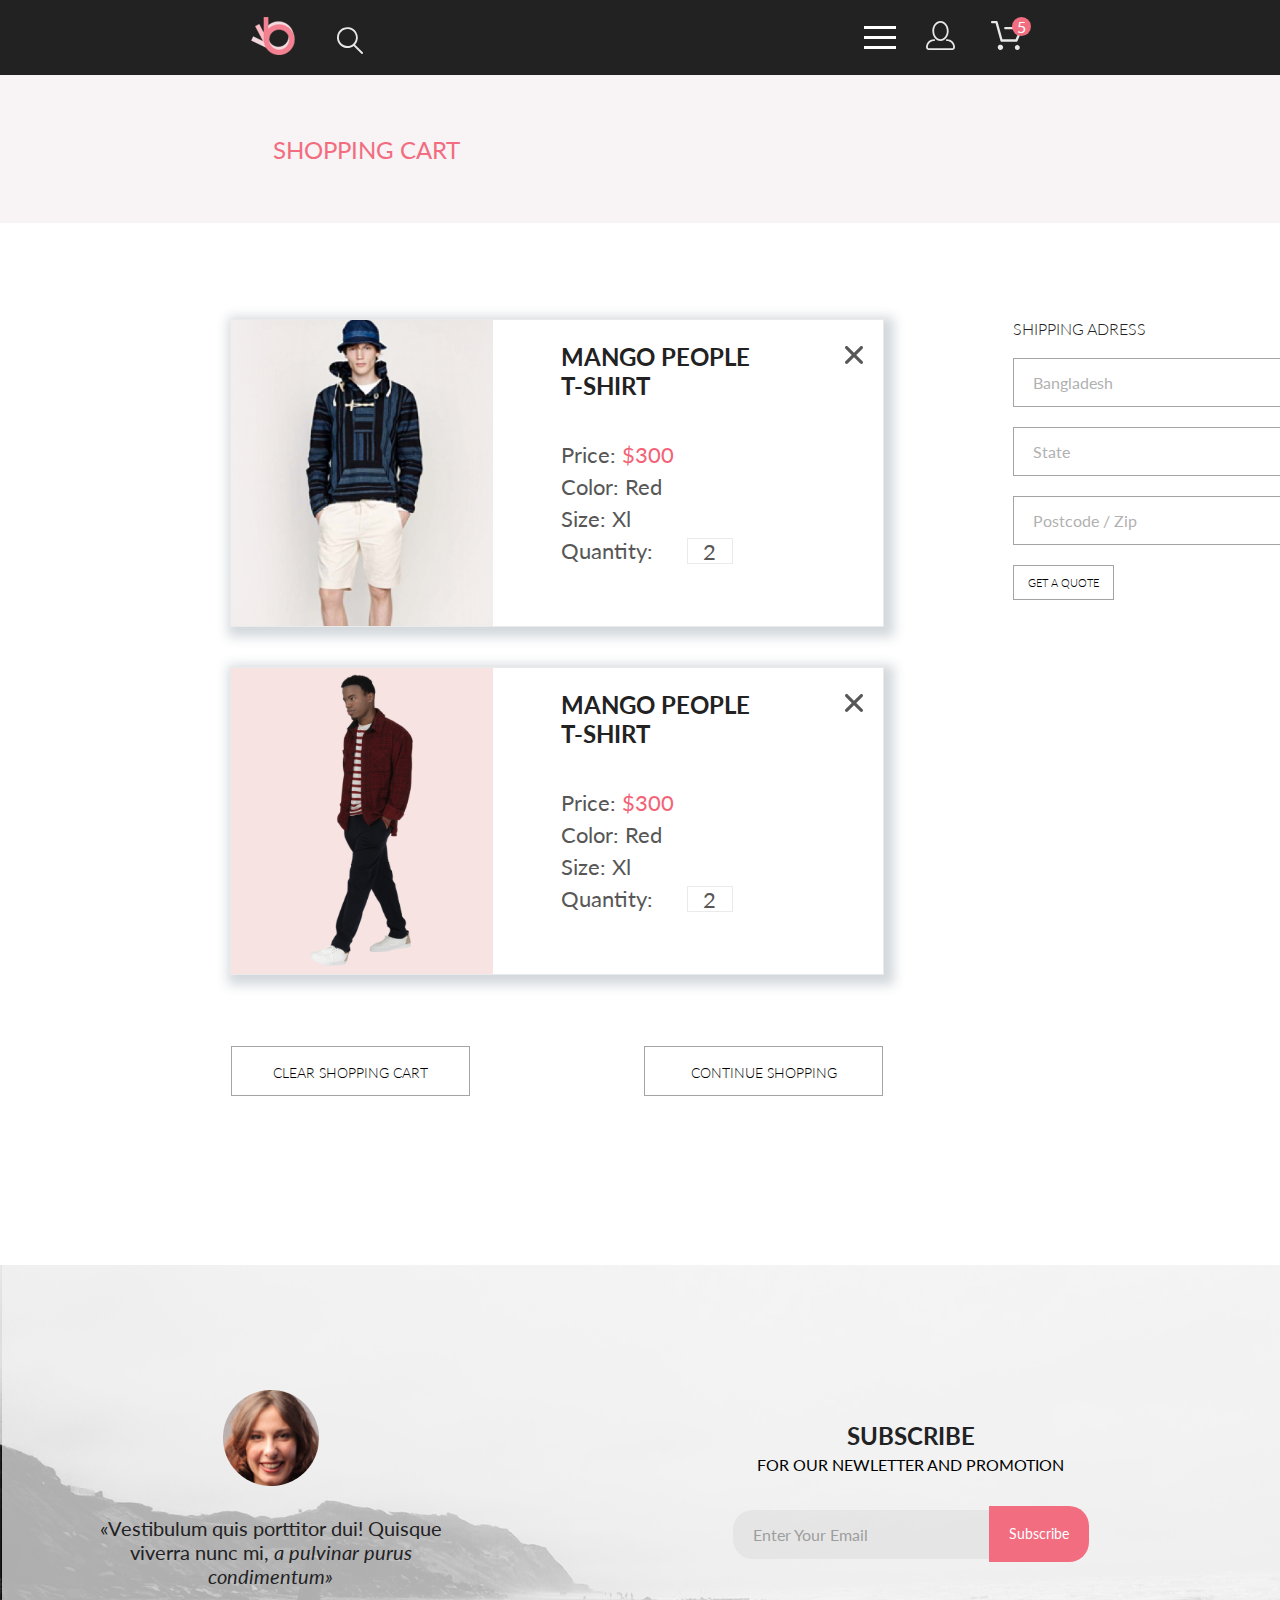
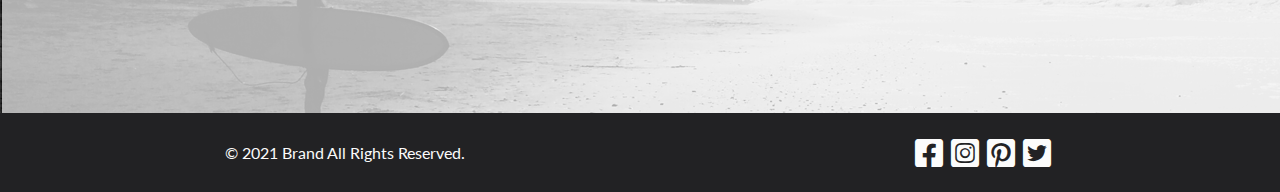
==== cart.html @ 8b0d7166 "дз 4" ====
<!DOCTYPE html>
<html lang="en">

<head>
    <meta charset="UTF-8">
    <meta http-equiv="X-UA-Compatible" content="IE=edge">
    <meta name="viewport" content="width=device-width, initial-scale=1.0">
    <title>Clothing Store</title>
    <link rel="stylesheet" href="css/normalize.css">
    <link rel="stylesheet" href="css/all.min.css">
    <link rel="stylesheet" href="css/style.css">
    <link rel="preconnect" href="https://fonts.googleapis.com">
    <link rel="preconnect" href="https://fonts.gstatic.com" crossorigin>
    <link href="https://fonts.googleapis.com/css2?family=Lato:wght@300;400;700;900&display=swap" rel="stylesheet">
</head>

<body>

    <div class="container">
        <header class="page_header">
            <div class="page_header_container page_header ">
                <div class="page_header_left_side">
                    <a href="index.html" class="logo"><img src="img/logo.svg" alt="logo"></a>
                    <form action="#" class="page_header_search_form">
                        <input class="page_header_search_btn" id="search-btn" type="search">
                        <label for="search_btn">

                            <svg width="27" height="28" viewBox="0 0 27 28" xmlns="http://www.w3.org/2000/svg">
                                <path
                                    d="M19.0596 17.6259C20.6713 15.8658 21.6282 13.6048 21.7698 11.2225C21.9113 8.84018 21.2288 6.48173 19.8369 4.54318C18.445 2.60463 16.4285 1.20404 14.126 0.576619C11.8234 -0.0508009 9.3751 0.13316 7.19217 1.09761C5.00923 2.06205 3.22463 3.74825 2.13804 5.87302C1.05145 7.9978 0.729054 10.4318 1.225 12.7661C1.72094 15.1005 3.00501 17.1932 4.86158 18.6927C6.71814 20.1922 9.03413 21.0072 11.4206 21.0009C13.673 21.004 15.8645 20.27 17.6606 18.9109L25.4086 26.7179C25.4941 26.807 25.5965 26.8781 25.7099 26.927C25.8232 26.9759 25.9452 27.0017 26.0686 27.0029C26.1923 27.0033 26.3148 26.9782 26.4283 26.9292C26.5419 26.8801 26.6441 26.8082 26.7286 26.7179C26.9025 26.537 26.9997 26.2958 26.9997 26.0449C26.9997 25.794 26.9025 25.5528 26.7286 25.3719L19.0596 17.6259ZM2.88662 10.5009C2.89946 8.81563 3.41094 7.17187 4.35659 5.77685C5.30224 4.38183 6.63972 3.29801 8.20044 2.662C9.76115 2.02599 11.4752 1.86627 13.1266 2.20298C14.7779 2.53969 16.2926 3.35775 17.4797 4.55404C18.6668 5.75033 19.4732 7.27129 19.7972 8.92519C20.1212 10.5791 19.9483 12.2919 19.3002 13.8476C18.6522 15.4034 17.5581 16.7325 16.1559 17.6674C14.7536 18.6023 13.1059 19.1011 11.4206 19.1009C9.14916 19.0901 6.97482 18.1784 5.37484 16.566C3.77486 14.9537 2.87998 12.7724 2.88662 10.5009Z" />
                            </svg>
                        </label>
                    </form>

                </div>
                <div class="page_header_right_side">
                    <nav class="menu">
                        <label class="menu-btn" for="menu-switch">
                            <span></span>
                        </label>
                        <input id="menu-switch" type="checkbox">
                        <ul class="menu-list">
                            <a href="#" class="menu-list-close-btn"></a>
                            <span class="menu-list-title">menu</span>
                            <li class="menu-list-item">
                                <a href="#">man</a>
                                <ul class="menu-sublist">
                                    <li class="menu-sublist-item">
                                        <a href="#">Accessories</a>
                                    </li>
                                    <li class="menu-sublist-item">
                                        <a href="#">Bags</a>
                                    </li>
                                    <li class="menu-sublist-item">
                                        <a href="#">Denim</a>
                                    </li>
                                    <li class="menu-sublist-item">
                                        <a href="#">T-Shirts</a>
                                    </li>
                                </ul>
                            </li>
                            <li class="menu-list-item">
                                <a href="#">woman</a>
                                <ul class="menu-sublist">
                                    <li class="menu-sublist-item">
                                        <a href="#">Accessories</a>
                                    </li>
                                    <li class="menu-sublist-item">
                                        <a href="#">Jackets &amp;&nbsp;Coats</a>
                                    </li>
                                    <li class="menu-sublist-item">
                                        <a href="#">Polos</a>
                                    </li>
                                    <li class="menu-sublist-item">
                                        <a href="#">T-Shirts</a>
                                    </li>
                                    <li class="menu-sublist-item">
                                        <a href="#">Shirts</a>
                                    </li>
                                </ul>
                            </li>
                            <li class="menu-list-item">
                                <a href="#">kids</a>
                                <ul class="menu-sublist">
                                    <li class="menu-sublist-item">
                                        <a href="#">Accessories</a>
                                    </li>
                                    <li class="menu-sublist-item">
                                        <a href="#">Jackets &amp;&nbsp;Coats</a>
                                    </li>
                                    <li class="menu-sublist-item">
                                        <a href="#">Polos</a>
                                    </li>
                                    <li class="menu-sublist-item">
                                        <a href="#">T-Shirts</a>
                                    </li>
                                    <li class="menu-sublist-item">
                                        <a href="#">Shirts</a>
                                    </li>
                                    <li class="menu-sublist-item">
                                        <a href="#">Bags</a>
                                    </li>
                                </ul>
                            </li>
                        </ul>
                    </nav>
                    <a href="#" class="profile"><svg width="29" height="29" viewBox="0 0 29 29" class="profile"
                            fill="none" xmlns="http://www.w3.org/2000/svg">
                            <path
                                d="M14.5 19.937C19 19.937 22.656 15.464 22.656 9.968C22.656 4.472 19 0 14.5 0C13.3631 0.0217413 12.2463 0.303398 11.2351 0.823397C10.2239 1.34339 9.34507 2.08794 8.66602 3C7.12663 4.99573 6.30819 7.45381 6.34399 9.974C6.34399 15.465 10 19.937 14.5 19.937ZM14.5 1.813C18 1.813 20.844 5.472 20.844 9.969C20.844 14.466 17.998 18.125 14.5 18.125C11.002 18.125 8.15603 14.465 8.15503 9.969C8.15403 5.473 11 1.813 14.5 1.813ZM20.844 18.125C20.6036 18.125 20.373 18.2205 20.203 18.3905C20.033 18.5605 19.9375 18.7911 19.9375 19.0315C19.9375 19.2719 20.033 19.5025 20.203 19.6725C20.373 19.8425 20.6036 19.938 20.844 19.938C22.526 19.9399 24.1386 20.6088 25.3279 21.7982C26.5172 22.9875 27.1861 24.6 27.188 26.282C27.1875 26.5221 27.0918 26.7523 26.922 26.9221C26.7522 27.0918 26.5221 27.1875 26.282 27.188H2.71997C2.47985 27.1875 2.24975 27.0918 2.07996 26.9221C1.91016 26.7523 1.81449 26.5221 1.81396 26.282C1.81608 24.6001 2.48517 22.9877 3.67444 21.7985C4.86371 20.6092 6.47608 19.9401 8.15796 19.938C8.39824 19.938 8.62868 19.8425 8.79858 19.6726C8.96849 19.5027 9.06396 19.2723 9.06396 19.032C9.06396 18.7917 8.96849 18.5613 8.79858 18.3914C8.62868 18.2215 8.39824 18.126 8.15796 18.126C5.99541 18.1279 3.92201 18.9875 2.39258 20.5164C0.863144 22.0453 0.00264777 24.1185 0 26.281C0.000794067 27.0019 0.287502 27.693 0.797241 28.2027C1.30698 28.7125 1.99811 28.9992 2.71899 29H26.282C27.0027 28.9989 27.6936 28.7121 28.2031 28.2024C28.7126 27.6927 28.9992 27.0017 29 26.281C28.9974 24.1187 28.1372 22.0457 26.6083 20.5168C25.0793 18.9878 23.0063 18.1276 20.844 18.125Z"
                                fill="#E8E8E8" />
                        </svg></a>
                    <form action="cart.html">
                        <button class="cart" onclick="window.location.href = 'cart.html';"><svg
                                xmlns="http://www.w3.org/2000/svg" width="32" height="29" viewBox="0 0 32 29"
                                fill="none">
                                <path
                                    d="M26.2009 29C25.5532 28.9738 24.9415 28.6948 24.4972 28.2227C24.0529 27.7506 23.8114 27.1232 23.8245 26.475C23.8376 25.8269 24.1043 25.2097 24.5673 24.7559C25.0303 24.3022 25.6527 24.048 26.301 24.048C26.9493 24.048 27.5717 24.3022 28.0347 24.7559C28.4977 25.2097 28.7644 25.8269 28.7775 26.475C28.7906 27.1232 28.549 27.7506 28.1047 28.2227C27.6604 28.6948 27.0488 28.9738 26.401 29H26.2009ZM6.75293 26.32C6.75293 25.79 6.91011 25.2718 7.20459 24.8311C7.49907 24.3904 7.91764 24.0469 8.40735 23.844C8.89705 23.6412 9.43594 23.5881 9.95581 23.6915C10.4757 23.7949 10.9532 24.0502 11.328 24.425C11.7028 24.7998 11.9581 25.2773 12.0615 25.7972C12.1649 26.317 12.1118 26.8559 11.9089 27.3456C11.7061 27.8353 11.3626 28.2539 10.9219 28.5483C10.4812 28.8428 9.96304 29 9.43298 29C9.08087 29.0003 8.73212 28.9311 8.40674 28.7966C8.08136 28.662 7.78569 28.4646 7.53662 28.2158C7.28755 27.9669 7.09001 27.6713 6.9552 27.3461C6.82039 27.0208 6.75098 26.6721 6.75098 26.32H6.75293ZM10.553 20.686C10.2935 20.6868 10.0409 20.6024 9.83411 20.4457C9.62727 20.2891 9.47758 20.0689 9.40796 19.819L4.57495 2.36401H1.18201C0.868521 2.36401 0.567859 2.23947 0.346191 2.01781C0.124523 1.79614 0 1.49549 0 1.18201C0 0.868519 0.124523 0.567873 0.346191 0.346205C0.567859 0.124537 0.868521 5.81268e-06 1.18201 5.81268e-06H5.46301C5.7225 -0.00080736 5.97504 0.0837201 6.18176 0.240568C6.38848 0.397416 6.53784 0.617884 6.60693 0.868006L11.4399 18.323H24.6179L29.001 8.27501H14.401C14.2428 8.27961 14.0854 8.25242 13.9379 8.19507C13.7904 8.13771 13.6559 8.05134 13.5424 7.94108C13.4288 7.83082 13.3386 7.69891 13.277 7.55315C13.2154 7.40739 13.1836 7.25075 13.1836 7.0925C13.1836 6.93426 13.2154 6.77762 13.277 6.63186C13.3386 6.4861 13.4288 6.35419 13.5424 6.24393C13.6559 6.13367 13.7904 6.0473 13.9379 5.98994C14.0854 5.93259 14.2428 5.90541 14.401 5.91001H30.814C31.0097 5.90996 31.2022 5.95866 31.3744 6.05172C31.5465 6.14478 31.6928 6.27926 31.7999 6.44301C31.9078 6.60729 31.9734 6.79569 31.9908 6.99145C32.0083 7.18721 31.9771 7.38424 31.9 7.565L26.495 19.977C26.4026 20.1876 26.251 20.3668 26.0585 20.4927C25.866 20.6186 25.641 20.6858 25.411 20.686H10.553Z"
                                    fill="#E8E8E8" />
                            </svg>
                            <span class="cart_btn">5</span></button>
                    </form>

                </div>
            </div>
        </header>
        <main>
            <section class="new_arrivals new_arrivals_marg container shoping_cart">
                <header class="new_arrivals_header">SHOPPING CART</header>
                <div></div>
            </section>
            <section class="cart_box">
                <div class="left_cart">
                    <div class="cart_item">
                        <img class="cart_img" src="./img/product_photo3.png" alt="photo" width="262px">
                        <div class="cart_item_text_box">
                            <h3 class="text_mango_">MANGO PEOPLE</h3>
                            <h3 class="text_mango">T-SHIRT</h3>
                            <p class="text_price">Price: <span class="text_price_red">$300</span></p>
                            <p class="text_price">Color: Red</p>
                            <p class="text_price">Size: Xl</p>
                            <div class="quantity">
                                <p class="text_price">Quantity:</p>
                                <p class="text_price_border">2</p>
                                <div class="cross">

                                    <svg width="18" height="18" viewBox="0 0 18 18" fill="none"
                                        xmlns="http://www.w3.org/2000/svg">
                                        <path
                                            d="M11.2453 9L17.5302 2.71516C17.8285 2.41741 17.9962 2.01336 17.9966 1.59191C17.997 1.17045 17.8299 0.76611 17.5322 0.467833C17.2344 0.169555 16.8304 0.00177586 16.4089 0.00140366C15.9875 0.00103146 15.5831 0.168097 15.2848 0.465848L9 6.75069L2.71516 0.465848C2.41688 0.167571 2.01233 0 1.5905 0C1.16868 0 0.764125 0.167571 0.465848 0.465848C0.167571 0.764125 0 1.16868 0 1.5905C0 2.01233 0.167571 2.41688 0.465848 2.71516L6.75069 9L0.465848 15.2848C0.167571 15.5831 0 15.9877 0 16.4095C0 16.8313 0.167571 17.2359 0.465848 17.5342C0.764125 17.8324 1.16868 18 1.5905 18C2.01233 18 2.41688 17.8324 2.71516 17.5342L9 11.2493L15.2848 17.5342C15.5831 17.8324 15.9877 18 16.4095 18C16.8313 18 17.2359 17.8324 17.5342 17.5342C17.8324 17.2359 18 16.8313 18 16.4095C18 15.9877 17.8324 15.5831 17.5342 15.2848L11.2453 9Z"
                                            fill="#575757" />
                                    </svg>
                                </div>
                            </div>
                        </div>
                    </div>

                    <div class="cart_item">
                        <img class="cart_img" src="./img/product_photo7.png" alt="photo" width="262px">
                        <div class="cart_item_text_box">
                            <h3 class="text_mango_">MANGO PEOPLE</h3>
                            <h3 class="text_mango">T-SHIRT</h3>
                            <p class="text_price">Price: <span class="text_price_red">$300</span></p>
                            <p class="text_price">Color: Red</p>
                            <p class="text_price">Size: Xl</p>
                            <div class="quantity">
                                <p class="text_price">Quantity:</p>
                                <p class="text_price_border">2</p>
                                <div class="cross">

                                    <svg width="18" height="18" viewBox="0 0 18 18" fill="none"
                                        xmlns="http://www.w3.org/2000/svg">
                                        <path
                                            d="M11.2453 9L17.5302 2.71516C17.8285 2.41741 17.9962 2.01336 17.9966 1.59191C17.997 1.17045 17.8299 0.76611 17.5322 0.467833C17.2344 0.169555 16.8304 0.00177586 16.4089 0.00140366C15.9875 0.00103146 15.5831 0.168097 15.2848 0.465848L9 6.75069L2.71516 0.465848C2.41688 0.167571 2.01233 0 1.5905 0C1.16868 0 0.764125 0.167571 0.465848 0.465848C0.167571 0.764125 0 1.16868 0 1.5905C0 2.01233 0.167571 2.41688 0.465848 2.71516L6.75069 9L0.465848 15.2848C0.167571 15.5831 0 15.9877 0 16.4095C0 16.8313 0.167571 17.2359 0.465848 17.5342C0.764125 17.8324 1.16868 18 1.5905 18C2.01233 18 2.41688 17.8324 2.71516 17.5342L9 11.2493L15.2848 17.5342C15.5831 17.8324 15.9877 18 16.4095 18C16.8313 18 17.2359 17.8324 17.5342 17.5342C17.8324 17.2359 18 16.8313 18 16.4095C18 15.9877 17.8324 15.5831 17.5342 15.2848L11.2453 9Z"
                                            fill="#575757" />
                                    </svg>
                                </div>
                            </div>
                        </div>
                        <button class="btn_cart_margin">

                            <div> CLEAR SHOPPING CART</div>

                        </button>
                        <button class="btn_cart_margin">

                            <div>CONTINUE SHOPPING</div>

                        </button>
                    </div>
                </div>
                <div class="right_cart">
                    <header class="shoppin_adress">SHIPPING ADRESS</header>
                    <input class="input_text_cart" type="text" placeholder="Bangladesh">
                    <input class="input_text_cart" type="text" placeholder="State">
                    <input class="input_text_cart" type="text" placeholder="Postcode / Zip">
                    <button class="quote_btn">get a quote</button>
                </div>

            </section>
        </main>


        <footer class="footer">
            <div class="footer_top">
                <div class="footer_left">
                    <img src="img/girl.png" alt="girl">
                    <p class="footer_text">&laquo;Vestibulum quis porttitor dui! Quisque viverra nunc&nbsp;mi,
                        <i>a&nbsp;pulvinar purus
                            condimentum&raquo;</i> </p>
                </div>
                <div class="subscribe">
                    <h3 class="subscribe_text">subscribe</h3>
                    <p class="subscribe_p"> FOR OUR NEWLETTER AND PROMOTION</p>
                    <form action="#" class="subscribe_box">
                        <input type="email" class="email" placeholder="Enter Your Email" pattern="\S+@[a-z]+.[a-z]+">
                        <input type="submit" class="subscribe_btn" value="Subscribe">
                    </form>
                </div>
            </div>
            <div class="footer_bottom">
                <p class="copy-rigths">&copy;&nbsp;2021 Brand All Rights Reserved.</p>
                <div class="social_icons">
                    <a href="#"><i class="fab fa-facebook-square"></i></a>
                    <a href="#"><i class="fab fa-instagram-square"></i></a>
                    <a href="#"><i class="fab fa-pinterest-square"></i></a>
                    <a href="#"><i class="fab fa-twitter-square"></i></a>
                </div>
            </div>

        </footer>
    </div>
</body>

</html>
---- css/style.css ----
* {
    margin: 0 auto;
    font-family: Lato;
}

.container {
    /* max-width: 1600px; */
}

.cont {
    max-width: 1600px;
}

.container1140 {
    width: 1148px;
}

/* header */

.page_header {
    position: relative;
    fill: #E8E8E8;
    width: 100%;
    background: #222222;
    height: 75px;
    display: flex;
    align-items: center;
}

.page_header_container {

    max-width: 1600px;
    margin: 0 auto;
    display: flex;
    justify-content: center;
    align-content: center;
}

.logo {
    margin: 0 41px 0 0;
}

.page_header_left_side {
    display: flex;
    align-items: flex-end;
}

.page_header_right_side {
    display: flex;
    align-items: center;
}

/* === page-header-search-form === */
.page_header_search_form {
    width: 26px;
    min-height: 26px;
    position: relative;
}

.page_header_search_form:hover svg {
    fill: orange;
}

.page_header_search_btn {
    width: 0;
    min-height: 0;
    padding: 5px;
    box-sizing: border-box;
    background-color: transparent;
    border: none;
    position: absolute;
    top: -1px;
    left: 30px;
    color: #fff;
    font-size: 16px;
    font-family: Arial;
    text-transform: capitalize;
}

.page_header_search_btn:focus {
    width: 150px;
    min-height: 20px;
    transition: width 1s ease;
    border: 2px solid #fff;
}

.page_header_search_btn:focus~label>svg {
    fill: green;
}

.page_header_search_btn:active~label>svg {
    fill: red;
}

/* === end page-header-search-form === */

/* menu */
.menu-btn {
    display: flex;
    justify-content: center;
    align-items: center;
    width: 32px;
    height: 32px;
    /* border: 1px solid #fff; */
}

.menu-btn:hover span,
.menu-btn:hover span::before,
.menu-btn:hover span::after {
    background-color: orange;
}

.menu-btn:active span,
.menu-btn:active span::before,
.menu-btn:active span::after {
    background-color: red;
}

.menu-btn span {
    display: block;
    width: 100%;
    height: 3px;
    background-color: #fff;
    position: relative;
}

.menu-btn span::before,
.menu-btn span::after {
    content: "";
    display: block;
    width: 100%;
    height: 3px;
    background-color: #fff;
    position: absolute;
    top: -10px;
    left: 0;
}

.menu-btn span::after {
    top: 10px;
}

#menu-switch {
    display: none;
}

#menu-switch:checked~.menu-list {
    display: block;
}

#menu-switch:checked~.page-header-banner {
    border: 8px solid red;
}

/* ======================= */

.menu-list {
    display: none;
    width: 232px;
    min-height: 764px;
    /* значение в свойстве min-height удобно задать через переменную равную высоте второго блока */
    padding: 16px 33px;
    box-sizing: border-box;
    background-color: #fff;
    list-style: none;

    position: absolute;
    top: 75px;
    /* значение в свойстве top удобно задать через переменную равную высоте первого блока */
    right: 0;
    z-index: 20;
}

.menu-list-close-btn {
    display: block;
    width: 12px;
    height: 12px;
    margin: 0;
    padding: 0;
    /* border: 1px solid black; */
    position: relative;
    top: 0;
    left: 170px;
}

.menu-list-close-btn::before,
.menu-list-close-btn::after {
    content: "";
    display: block;
    width: 18px;
    height: 2px;
    background: #6F6E6E;
    border-radius: 10px;
    position: absolute;
    top: 5px;
    left: -3px;
    transform: rotate(45deg);
}

.menu-list-close-btn::after {
    transform: rotate(-45deg)
}

.menu-list-close-btn:hover::before,
.menu-list-close-btn:hover::after {
    background: #B7B6B6;
}

.menu-list-close-btn:active::before,
.menu-list-close-btn:active::after {
    background: #535353;
}

.menu-list-title {
    display: block;
    margin: 9px 0 24px 0;
    font-weight: bold;
    color: #000000;
    text-transform: uppercase;
}

.menu-title>a,
.menu-list-item>a,
.menu-sublist-item>a {
    font-style: normal;
    font-size: 14px;
    line-height: 17px;
    font-weight: normal;
}

.menu-list-item>a {
    display: block;
    margin: 0 0 11px 0;
    color: #F16D7F;
    text-transform: uppercase;
    text-decoration: none;
}

.menu-list-item:hover>a {
    color: #9889D7;
}

.menu-list-item:active>a {
    color: #9D2334;
}

.menu-sublist {
    padding: 0 0 0 21.5px;
    box-sizing: border-box;
    list-style: none;
}

.menu-sublist-item>a {
    display: block;
    width: 100%;
    height: 100%;
    margin: 0 0 11px 0;
    color: #6F6E6E;
}

.menu-sublist-item a {
    text-decoration: none;
}

.menu-sublist-item:hover a {
    text-decoration: underline;
}

.menu-sublist-item:active a {
    text-decoration: none;
}

/* end menu */
.menu {}

.menu_btn {
    display: flex;
    padding: 0;
    margin: 0;
    width: 32px;
    height: 23px;
    border: none;
    background-color: transparent;
}

.menu_btn:hover .menu_btn_item,
.menu_btn:hover .menu_btn_item::before,
.menu_btn:hover .menu_btn_item::after {
    background-color: orange;
}

.menu_btn:active .menu_btn_item,
.menu_btn:active .menu_btn_item::before,
.menu_btn:active .menu_btn_item::after {
    background-color: red;
}

.menu_btn_item {
    margin: auto;
    display: block;
    width: 100%;
    height: 3px;
    background-color: #fff;
    position: relative;
    margin-left: 0px;
}

.menu_btn_item::before,
.menu_btn_item::after {
    content: "";
    display: block;
    width: 100%;
    height: 3px;
    background-color: #fff;
    position: absolute;
}

.menu_btn_item::before {
    top: -10px;
}

.menu_btn_item::after {
    top: 10px;
}

.profile {
    margin: 0 15px 0 15px;
    fill: #E8E8E8;

}


.midle_card_margin {
    margin: 0 30px 0 30px;
}

.accesories {
    height: 180px;
    background-image: url(../img/accesories.png);
    background-repeat: no-repeat;
    margin-bottom: 96px;
    display: flex;
    justify-content: center;
    align-items: center;
}

.accesories_text_top {
    z-index: 1;
    font-family: Lato;
    position: absolute;
    font-size: 16px;
    line-height: 19px;
    text-align: center;
    color: #FFFFFF;
}

.accesories_text_bottom {
    position: absolute;
    font-family: Lato;
    margin: 50px 0px 0px 0px;
    font-size: 23px;
    line-height: 20px;
    text-align: center;
    color: #F16D7F;
}

.accesories_bg {
    position: absolute;
}

.text_link {
    display: flex;
    justify-content: center;
    align-items: center;
}

.text_link_card {
    display: flex;
    align-items: center;
}

.text_feature_link {
    text-decoration: none;
    display: flex;
    flex-direction: column;
    margin-bottom: 48px;
}

.cart {
    position: relative;
    border: none;
    background-color: transparent;
    color: #fff;

}

.cart_btn {
    display: block;
    width: 19px;
    height: 19px;
    background-color: #F16D7F;
    border-radius: 50%;
    color: #fff;
    display: flex;
    justify-content: center;
    align-items: center;
    position: absolute;
    top: -3px;
    right: -2px;
}

/* end of header part */

/* brand */

.brand {

    height: 764px;
    background: #F1E4E6;
    display: flex;
    margin-bottom: 65px;
}

.brand_box {
    display: flex;
    margin-top: 290px;
    margin-right: 331px;
    position: relative;
}

.brand_box_wrp {
    min-width: 405px;
}

.brand_box_wrp:hover .top_text,
.brand_box_wrp:hover .bottom_text {
    color: #F16D7F;
}

.brand_box_wrp::before {
    content: "";
    display: block;
    width: 12px;
    height: 92px;
    background-color: #F16D7F;
    position: absolute;
    top: 0;
    left: -28px;
}

.top_text {
    font-family: Lato;
    font-style: normal;
    text-transform: uppercase;
    font-weight: 900;
    font-size: 48px;
    line-height: 58px;
    color: #222222;
}

.bottom_text {
    font-family: Lato;
    font-style: normal;
    text-transform: uppercase;
    font-weight: 700;
    font-size: 32px;
    line-height: 39px;
    color: #222222;
}

.bottom_text_fashion {
    text-transform: uppercase;
    font-family: Lato;
    font-style: normal;
    font-weight: 700;
    font-size: 32px;
    line-height: 39px;
    color: #F16D7F;
}

/* end of brand part */

/* ======= categories ======= */

.categories {
    display: flex;
    justify-content: center;
    align-items: flex-start;
    flex-wrap: wrap;
    width: 100%;
    max-width: 1140px;
    margin: 65px auto 0 auto;
}

.categories_item {
    display: flex;
    justify-content: center;
    align-items: center;
    align-content: center;
    flex-wrap: wrap;
    width: 360px;
    min-height: 260px;
    margin: 0 30px 30px 0;
    background-size: cover;
    background-position: center;
}

.categories_item_height {
    min-height: 180px;
}

.categories_item:nth-child(1) {
    background-image: linear-gradient(rgba(33, 22, 22, 0.7), rgba(33, 22, 22, 0.7)),
        url(../img/card1.png);
}

.categories_item:nth-child(2) {
    background-image: linear-gradient(rgba(33, 22, 22, 0.7), rgba(33, 22, 22, 0.7)),
        url(../img/card2.png);
}

.categories_item:nth-child(3) {
    background-image: linear-gradient(rgba(33, 22, 22, 0.7), rgba(33, 22, 22, 0.7)),
        url(../img/card3.png);
}

.categories_item:last-child {
    width: 100%;
    background-image: linear-gradient(rgba(33, 22, 22, 0.7), rgba(33, 22, 22, 0.7)),
        url(../img/accesories.png);
}

.categories_item:nth-child(4n-1),
.categories_item:last-child {
    margin: 0 0 30px;
}

.categories_item_title,
.categories_item_subtitle {
    display: block;
    width: 100%;
    text-transform: uppercase;
}

.categories_item_title {
    font-style: normal;
    font-weight: 400;
    font-size: 16px;
    line-height: 19px, 2px;
    text-align: center;
    color: #FFFFFF;
}

.categories_item_subtitle {
    display: block;
    width: 100%;
    font-style: normal;
    font-weight: 700;
    font-size: 24px;
    line-height: 28px, 8px;
    text-align: center;
    color: #F16D7F;
}

/* ======= end categories ======= */

/* midle_content */

.midle_card_box {
    display: flex;
    margin-bottom: 30px;
    flex-wrap: wrap;
}

.card {
    display: flex;
    justify-content: center;
    align-items: center;

}

.midle_card {
    position: absolute;
    /* background-image: linear-gradient(rgba(33, 22, 22, 0.7); */
}

.midle_card_text_top {
    z-index: 1;
    font-family: Lato;
    position: absolute;
    font-size: 16px;
    line-height: 19px;
    text-align: center;
    color: #FFFFFF;
}

.midle_card_text_bottom {
    position: absolute;
    z-index: 1;
    font-family: Lato;
    margin: 50px 0px 0px 0px;
    font-size: 23px;
    line-height: 20px;
    text-align: center;
    color: #F16D7F;
}

.background_img {
    position: relative;
}

/* end of midle_content part */

/* featured_items */

.featured_items {
    margin-bottom: 48px;
}

.text_feature_h3 {
    font-size: 30px;
    line-height: 36px;
    color: #222222;
    font-weight: 400;
}

.text_feature_p {
    font-size: 14px;
    line-height: 17px;
    color: #9F9F9F;
}

/* end of fetured_items part */

/* products */
.products {
    max-width: 1140px;
    display: flex;
    flex-wrap: wrap;
    justify-content: center;
}

.products_item {
    display: flex;
    flex-direction: column;
    padding-bottom: 20px;
    box-sizing: border-box;
    background-color: #F8F8F8;
    margin-bottom: 30px;
    text-decoration: none;
    position: relative;
}


.products_item_img {
    width: 360px;
    height: 420px;
    margin-bottom: 25px;
}

.products_item_text_box {
    width: 360px;
    padding-left: 16px;
    box-sizing: border-box;
}

.text_box_header {
    font-size: 13px;
    line-height: 16px;
    color: #000000;
    text-transform: uppercase;
}

.text_box_main {
    font-weight: 300;
    font-size: 14px;
    line-height: 17px;
    color: #5D5D5D;
    margin: 12px 0 18px 0;
}

.text_box_price {
    font-size: 16px;
    line-height: 19px;
    color: #F16D7F;
}

.btn_products_wrp {
    display: flex;
    justify-content: center;
}

.btn_products {
    width: 212px;
    height: 48px;
    display: flex;
    justify-content: center;
    margin-bottom: 95px;
    font-size: 16px;
    line-height: 19px;
    color: #F26376;
    background-color: white;
    border: 1px solid #F26376;
    padding: 14.5px;
    box-sizing: border-box;
}

.btn_products:hover {
    background-color: #F26376;
    color: white;
}

.btn_products:active {
    background-color: white;
    color: #F26376;
}

.products_item_btn {
    display: none;
    min-height: 44px;
    min-width: 139px;
    border: 1px solid #FFFFFF;
    background: transparent;
    text-align: center;
    font-size: 14px;
    line-height: 17px;
    color: #FFFFFF;
    position: absolute;
    top: 180px;
    left: 110px;
}

.products_item:hover .products_item_btn {
    display: flex;
    justify-content: center;
    align-items: center;
}

.products_item:hover .products_item_btn {
    background-color: #ccc;
    color: rgb(19, 19, 19);
    border: 1px solid #000;
}

.products_item:hover .products_item_btn:hover svg {
    fill: #000;
}

.products_item:hover .products_item_btn:active {
    background-color: transparent;
    color: #fff;
    border: 1px solid #fff;
}

.products_item:hover .products_item_btn:active svg {
    fill: #fff;
}

.products_item:hover .products_item_img {
    filter: brightness(50%);
}

.pagination {
    width: 284px;
    height: 44px;
    margin-top: 47px;
    margin-bottom: 96px;
    display: flex;
    justify-content: center;
    align-items: center;
}

.border_pagination {
    display: flex;
    align-items: center;
    justify-content: center;
    width: 283px;
    height: 44px;
    border: 1px solid #EBEBEB;
    box-shadow: 0px 4px 4px rgba(0, 0, 0, 0.25);

}

.ul_pagination {

    margin: 0 4px 0 12px;
    padding: 0;
    display: inline;
    list-style-type: none;

}

.ul_pagination_num {
    color: #C4C4C4;
}

.ul_pagination_num_1 {
    font-weight: 300;
    font-size: 16px;
    color: #EF5B70;

}

.ul_pagination_num:hover {
    color: #EF5B70;

}

/* .ul_pagination_svg {
    margin: 0 0 0 0;
} */

/* end of products part */

/* features */

.features {
    /* max-width: 1600px; */
    height: 341px;
    background-color: #222224;
    display: flex;
    align-items: center;
    justify-content: space-between;
    padding: 0 230px 0 230px;
    box-sizing: border-box;
}

.feature_item {
    width: 360px;
    display: flex;
    flex-direction: column;
}

.feature_item_top {
    font-size: 19.96px;
    line-height: 24px;
    color: #FBFBFB;
    margin-top: 28px;
    margin-bottom: 16px;
}

.feature_item_bottom {
    font-size: 13.972px;
    line-height: 17px;
    text-align: center;
    color: grey;
}

/* end of features part*/

/* footer */
.footer_top {
    /* max-width: 1600px; */
    height: 448px;
    background-image: url(../img/photo_subscribe.png);
    background-size: cover;
    display: flex;
    align-items: center;
    justify-content: space-between;
}

.footer_text {
    font-size: 20px;
    line-height: 24px;
    text-align: center;
    color: #222224;
    margin-top: 30px;
}

.footer_left {
    width: 359px;
    display: flex;
    flex-direction: column;
}

.subscribe {
    width: 557px;
    display: flex;
    flex-direction: column;
}

.subscribe_text {
    font-size: 24px;
    line-height: 167.2%;
    text-align: center;
    color: #222224;
    text-transform: uppercase;
}

.subscribe_p {
    margin-bottom: 32px;
}

.subscribe_box {
    display: flex;
    justify-content: center;
    align-items: center;
    width: 356px;
}

.email {
    width: 322px;
    height: 49px;
    opacity: 0.67;
    border-radius: 20px 0 0 20px;
    background-color: #E1E1E1;
    padding: 20px;
    box-sizing: border-box;
    border: none;
}

.subscribe_btn {

    color: #FFFFFF;
    padding: 20px;
    box-sizing: border-box;
    border: none;
    border-radius: 0 20px 20px 0;
    background-color: #F16D7F;
    font-style: normal;
    font-weight: 400;
    font-size: 14px;
}

.subscribe_btn:hover {
    background-color: #ffffff;
    color: #F16D7F;
}

.subscribe_btn:active {
    background-color: #F16D7F;
    color: #ffffff;
}

.footer_bottom {
    /* max-width: 1600px; */
    height: 79px;
    background-color: #222224;
    display: flex;
    justify-content: space-between;
    align-items: center;
}

.copy-rigths {
    font-size: 16px;
    line-height: 19px;
    color: #FBFBFB;
}

.fab {
    width: 32px;
    font-size: 32px;
    color: rgb(252, 252, 252);
}

.fab:hover {
    color: #F16D7F;
}

.fab:active {
    color: rgb(252, 252, 252);
}


/* end of footer part*/

/* catalog page */
.new_arrivals_marg {
    margin-bottom: 0px;
}

.new_arrivals {
    height: 148px;
    background-color: #F8F3F4;
    display: flex;
    justify-content: space-between;
    align-items: center;
}

.new_arrivals_header {
    font-size: 24px;
    line-height: 29px;
    color: #F16D7F;
}

.breadcrumbs_li {
    display: inline;
    font-weight: 300;
    font-size: 14px;
    line-height: 17px;
    text-decoration: none;
    color: #636363;
}

.slesh::before {
    content: "/";
    margin: 5px;
}

.slesh::after {
    content: "/";
    margin: 5px;
}

.breadcrumbs_li:hover {
    color: #F16D7F;
    font-weight: bold;
}

.breadcrumbs_li_checked {
    color: #F16D7F;
    font-weight: bold;
}

/* filters*/
.filter_bar {
    display: flex;
    margin-bottom: 45px;
    margin-top: 51px;
}

/* end filters*/
.filter {
    position: absolute;
    z-index: 1;
    text-transform: uppercase;
    list-style-type: none;
    width: 360px;
    /* height: 30px; */
    padding: 13px 16px 16px 16px;
    box-sizing: border-box;
    background: #FFFFFF;

}

#switch_filter {
    display: none;
}

#switch_filter:checked~.filter_list {
    display: block;
}

.filter_list_item:before {
    content: "";
    display: block;
    width: 5px;
    height: 37px;
    background-color: #EF5B70;
    position: absolute;
    left: 27px;
    top: -7px;

}

.filter_btn:hover {
    color: #F16D7F;
}

.filter_btn:hover .filter_svg {
    fill: #F16D7F;
}

.filter_list_item {
    list-style-type: none;
    border-bottom: 1px solid #EBEBEB;
    padding-bottom: 11px;

}

a {
    text-decoration: none;
}

.filter_list {
    display: none;
    list-style: none;

    list-style-type: none;
    position: relative;
}

.filter_sublist_item_a {
    font-size: 14px;
    line-height: 17px;
    color: #EF5B70;
}

.filter_sublist_item {
    list-style-type: none;
    text-transform: capitalize;
    font-size: 14px;
    line-height: 17px;
    color: #6F6E6E;
    margin-bottom: 11px;
}

.filter_btn {
    display: block;
    width: 100%;
    margin: 0 0 16px 0;
    padding: 0;
    background-color: transparent;
    border: none;
    color: #000000;
    text-align: left;

}

/* other rilters*/
.other_filters {
    display: flex;
    padding: 20px 0px 0px 0px;
    box-sizing: border-box;
}

.list_size_margin {
    margin-left: 65px;

}

.list_size_margin_price {
    margin-left: px;
}

/* input:focus,
button:focus {
    outline: none;
}

input:focus_visible,
button:focus_visible {
    outline: 2px solid #F16D7F;
} */

.list_size {
    display: block;
    width: 80px;
    border: none;
    background-color: transparent;
}

.filter_icon::after {
    content: url(../img/women_svg.svg);
    margin: 0 0 0 10px;

}

.list_size_wrp_display {
    display: none;
}

.list_size_btn_title {
    display: block;
    width: 80px;
    margin: 0 0 0 0;
    padding: 0;
    border: none;
    font-style: normal;
    font-weight: normal;
    font-size: 14px;
    line-height: 16.8px;
    color: #6F6E6E;
    background-color: transparent;
    text-align: left;
    text-transform: uppercase;
    position: relative;
}

.svg_trend {
    fill: #6F6E6E;
    position: absolute;
    top: 40%;
    left: 60%;
}

.list_size_btn_title svg {
    fill: #6F6E6E;
    position: absolute;
    top: 40%;
    left: 60%;
}

.list_size_btn_title_trd {
    display: block;
    width: 200px;
    margin: 0;
    padding: 0;
    border: none;
    font-style: normal;
    font-weight: normal;
    font-size: 14px;
    line-height: 16.8px;
    color: #6F6E6E;
    background-color: transparent;
    text-align: left;
    text-transform: uppercase;
    position: relative;
}

.list_size_btn_title:hover {
    color: #F16D7F;
}

.list_size_btn_title:hover svg {
    fill: currentColor;
}

.list_size_btn_title:active {
    color: black;
}

.list_size_btn_title:active svg {
    fill: currentColor;
}

#switch {
    display: none;
}

#switch:checked~.list_size_wrp {
    display: flex;
}

.list_size_wrp {
    position: absolute;
    z-index: 1;
    display: none;
    flex-direction: column;
    margin: 20px 0 0px 145px;
    padding: 9.5px 9.5px 9.5px 31px;
    box-sizing: border-box;
    background-color: #fff;
}

.list_size_item_title:before {
    content: "";
    display: block;
    width: 12px;
    height: 12px;
    border: 1px solid #EBEBEB;
}

.list_size_item {
    display: none;
}

.list_size_item:checked~.list_size_item_title:before,
.list_size_item:nth_child(3):checked~.list_size_item_title:nth_child(4):before,
.list_size_item:nth_child(5):checked~.list_size_item_title:nth_child(6):before,
.list_size_item:nth_child(7):checked~.list_size_item_title:nth_child(8):before {
    background-image: url('https://upload.wikimedia.org/wikipedia/commons/thumb/a/ac/Green_tick.svg/600px-Green_tick.svg.png');
    background-size: cover;
    background-position: center;
}

.list_size_item_title {
    display: block;
    margin: 0 0 6px 0;
    position: relative;
    text-transform: uppercase;
    font-family: Roboto;
    font-style: normal;
    font-weight: normal;
    font-size: 14px;
    line-height: 16.41px;
    color: #6F6E6E;
}

.list_size_item_title:before {
    content: "";
    display: block;
    width: 12px;
    height: 12px;
    border: 1px solid #EBEBEB;
    position: absolute;
    top: 1px;
    left: -23.5px;
}

.filter_sublist_item_marg {
    margin: 0 0 24px 0px;
}

.filter_list_item_brand {
    position: relative;
    padding-bottom: 11px;
    margin-bottom: 24px;
    border-bottom: 1px solid #EBEBEB;
}

.filter_list_item_brand::before {
    content: "";
    display: block;
    width: 5px;
    height: 37px;
    background-color: #EF5B70;
    position: absolute;
    left: -13px;
    top: -7px;

}

.filter_sublist {
    font-size: 14px;
    line-height: 17px;
    color: #6F6E6E;
}

.filter_list_item {
    margin: 0 0 24px 0px;
}

/* end catalog page */

/* product */

/* product */

.slider {

    margin-bottom: -49px;
    height: 777px;
    padding: 0;
    display: flex;
    align-items: center;
    justify-content: space-between;
    background-color: #F7F7F7;
}

.img_slider {
    margin-bottom: 43px;
}

.slider_switch_left {
    margin: 0;
    display: flex;
    justify-content: center;
    align-items: center;
    width: 47px;
    height: 47px;
    background-color: #D8D8D8;
}

.slider_switch_right {
    margin: 0;
    left: 1600px;
    width: 47px;
    height: 47px;
    background-color: #D8D8D8;
    display: flex;
    justify-content: center;
    align-items: center;
}

.slider_switch_left_svg {
    fill: black;
}



.products_margin {
    margin-bottom: 128px;
    margin-top: 128px;
}

/* women collection */
.women_collection {
    box-sizing: border-box;
    padding: 64px 0 64px 0;
    width: 1141px;
    height: 601px;
    border: 1px solid #EAEAEA;
    background-color: white;
    display: flex;
    flex-direction: column;
    align-items: center;
}

.women_collection_header {
    font-weight: 300;
    font-size: 14px;
    line-height: 17px;
    color: #F16D7F;
    text-transform: uppercase;
    .
}

.women_collection_stick {
    width: 63px;
    height: 3px;
    background-color: #F16D7F;
    margin-bottom: 12px;
    margin-top: 12px;
}

.women_collection_moschino {
    font-weight: 300;
    font-size: 18px;
    line-height: 22px;
    color: #4D4D4D;
    margin-bottom: 48px;
}

.women_collection_text {
    width: 555px;
    margin-bottom: 32px;
    font-weight: 300;
    font-size: 14px;
    line-height: 17px;
    text-align: center;

    color: #5E5E5E;
}

.women_collection_price {
    text-align: center;
    width: 642px;
    height: 64px;
    font-weight: 300;
    font-size: 24px;
    line-height: 29px;
    color: #EF5B70;
    border-bottom: 1px solid #EAEAEA;
    margin-bottom: 64px;
}

.choose_wrp {
    display: flex;
    margin-bottom: 48px;
    width: 373px;
}

.choose_item {
    font-size: 14px;
    line-height: 17px;
    color: #6F6E6E;
}

.choose_item::after {
    content: url(../img/women_svg.svg);
    margin-left: 9px;
}

.btn_cart {
    width: 212px;
    display: flex;
    justify-content: center;
    font-size: 16px;
    line-height: 19px;
    color: #F26376;
    background-color: white;
    border: 1px solid #F26376;
    padding: 14.5px;
    box-sizing: border-box;
}

.btn_cart:hover {
    background-color: #F26376;
    color: white;
}

.btn_cart:active {
    background-color: white;
    color: #F26376;
}

.btn_svg {
    fill: #F26376;
}

.btn_cart:hover .btn_svg {
    fill: white;
}

.btn_cart:active .btn_svg {
    fill: #F26376;
}

/* shoping_cart */
.cart_box {
    padding: 96px 0px 250px 230px;
    display: flex;
    box-sizing: border-box;
    max-width: 1600px;
}

.shoping_cart {
    display: flex;
    justify-content: flex-start;
}

.cart_item {
    width: 652px;
    height: 306px;
    display: flex;
    flex-wrap: wrap;
    border: 1px solid #EAEAEA;
    box-shadow: 4px 4px 11px 6px rgba(34, 60, 80, 0.2);
    margin-left: 0;
    margin-bottom: 40px;
    justify-content: space-between;
}

.left_cart {
    margin-left: 0;
}

.cart_item_text_box {
    position: relative;
    padding: 22px 97px 62px 31px;
    box-sizing: border-box;
    margin-left: 0;
}

.cart_img {
    margin-left: 0;
}

.text_mango_ {
    font-size: 24px;
    line-height: 29px;
    color: #222222;
}

.text_mango {
    font-size: 24px;
    line-height: 29px;
    color: #222222;
    margin-bottom: 42px;
}

.text_price {
    font-size: 22px;
    line-height: 26px;
    color: #575757;
    margin-top: 6px;
    margin-left: 0;
}

.text_price_red {
    color: #F26376;
}

.text_price_border {
    text-align: center;
    width: 44px;
    height: 24px;
    font-size: 22px;
    line-height: 26px;
    color: #575757;
    margin-top: 6px;
    border: 1px solid #EAEAEA;
}

.quantity {
    display: flex;
}

.btn_cart_margin {
    margin-top: 72px;
    width: 239px;
    height: 50px;
    display: flex;
    justify-content: center;
    color: #F26376;
    background-color: white;
    border: 1px solid #A4A4A4;
    padding: 17px 40px;
    font-weight: 300;
    box-sizing: border-box;
    font-size: 14px;
    line-height: 17px;
    color: #000000;
}

.btn_cart_margin:hover {
    background-color: #F26376;
    color: white;
}

.btn_cart_margin:active {
    background-color: white;
    color: #F26376;
}

.cross {
    position: absolute;
    top: 26px;
    left: 315px;
}

.right_cart {
    margin-left: 129px;
    width: 360px;
    height: 272px;
}

.shoppin_adress {
    font-weight: 300;
    font-size: 16px;
    line-height: 19px;
    color: #222222;
    margin-bottom: 20px;
}

.input_text_cart {
    width: 100%;
    height: 45px;
    border: 1px solid #A4A4A4;
    margin-bottom: 20px;
}

.input_text_cart::-webkit-input-placeholder {
    color: #B1B1B1;
    padding: 13px 17px;
    box-sizing: border-box;
}

.quote_btn {
    width: 101px;
    height: 35px;
    text-transform: uppercase;
    background-color: #fff;
    border: 1px solid #A4A4A4;
    font-weight: 300;
    font-size: 11px;
    line-height: 13px;
}

.quote_btn:hover {
    background-color: #F26376;
    color: white;
}

.quote_btn:active {
    background-color: white;
    color: #F26376;
}
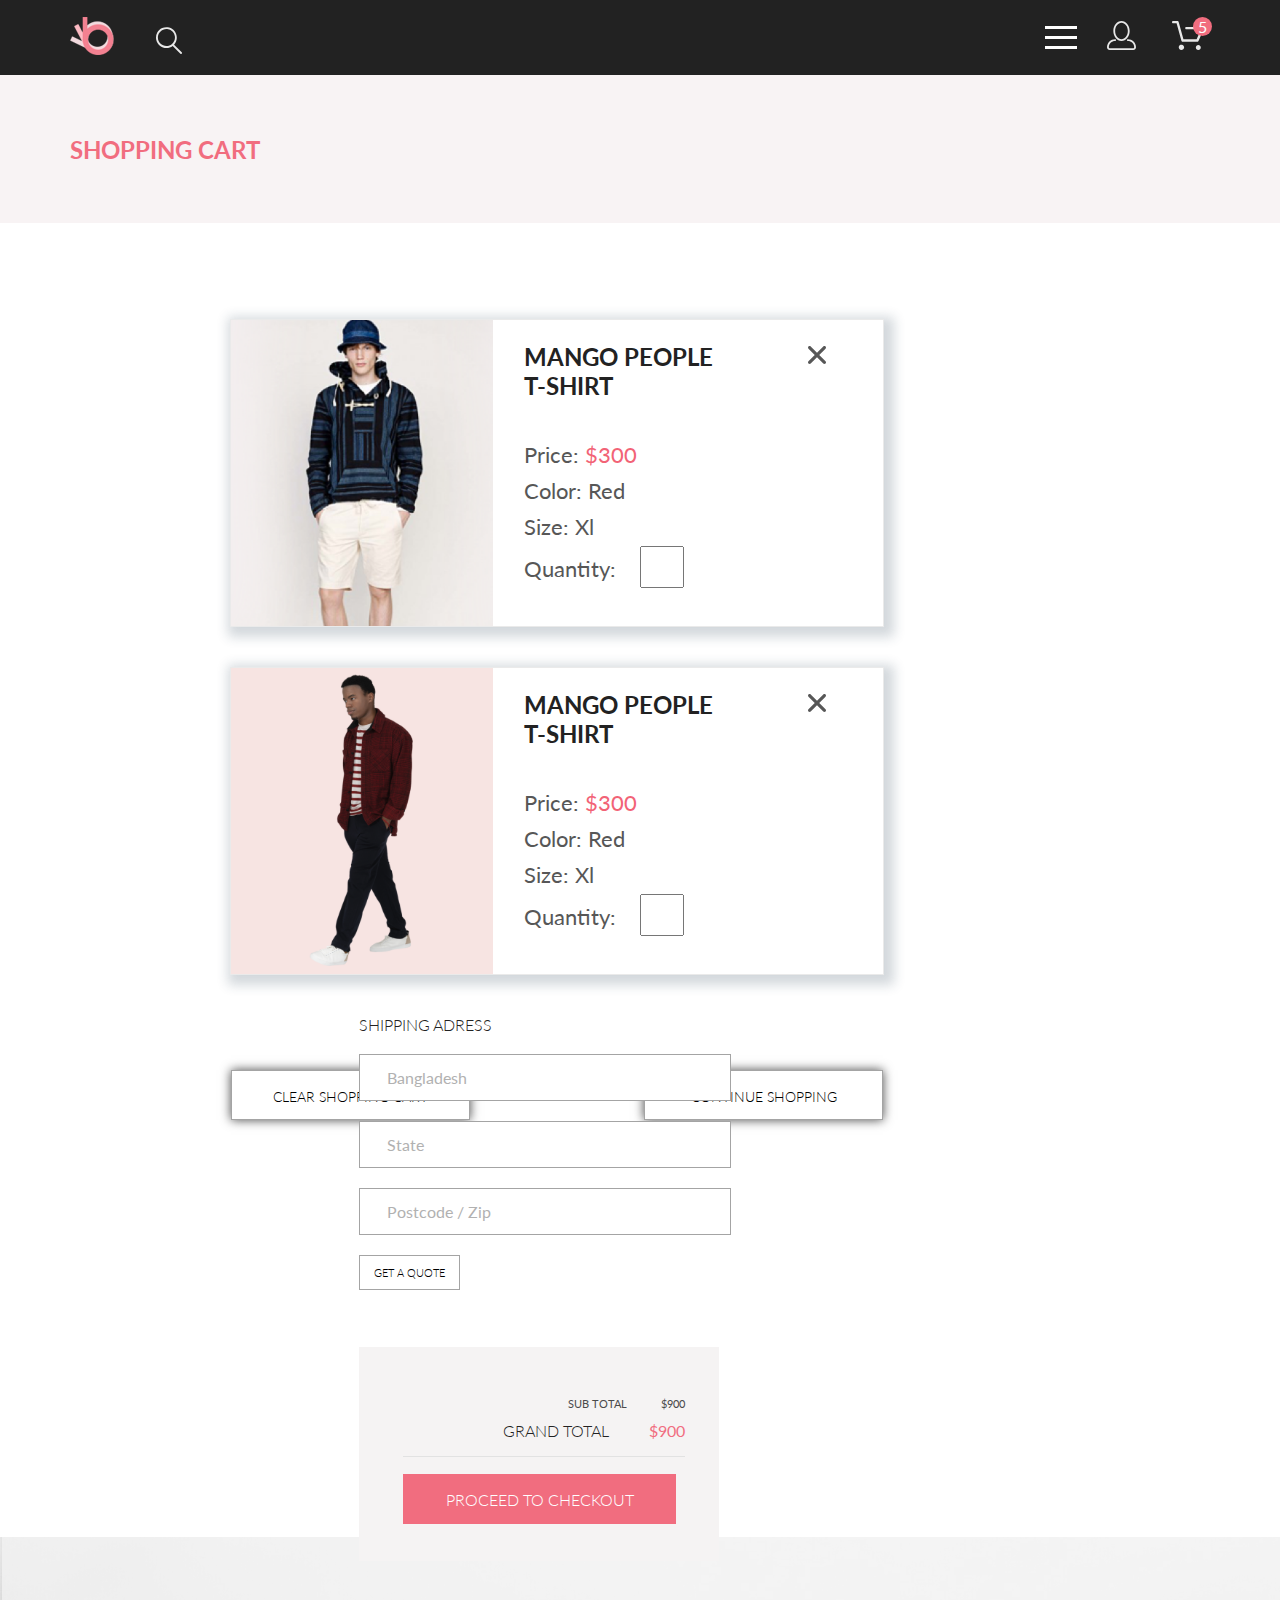
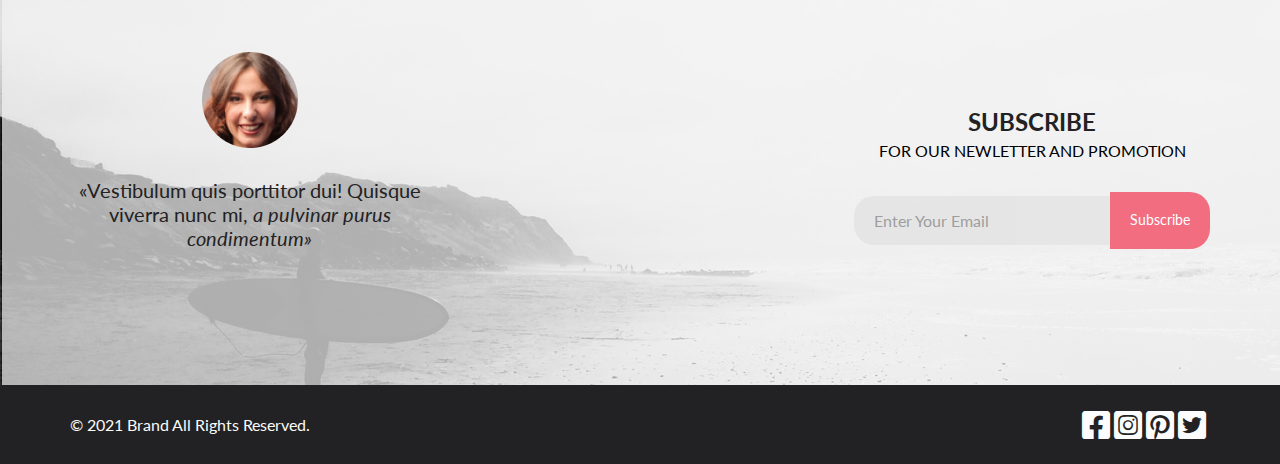
==== commit 916a3def: "fix home work 5" ====
--- a/cart.html
+++ b/cart.html
@@ -40,9 +40,12 @@
                         </label>
                         <input id="menu-switch" type="checkbox">
                         <ul class="menu-list">
-                            <a href="#" class="menu-list-close-btn"></a>
-                            <span class="menu-list-title">menu</span>
+
+
                             <li class="menu-list-item">
+
+                                <span class="menu-list-title">menu</span>
+                                <a href="#" class="menu-list-close-btn"></a>
                                 <a href="#">man</a>
                                 <ul class="menu-sublist">
                                     <li class="menu-sublist-item">
@@ -104,8 +107,8 @@
                             </li>
                         </ul>
                     </nav>
-                    <a href="#" class="profile"><svg width="29" height="29" viewBox="0 0 29 29" class="profile"
-                            fill="none" xmlns="http://www.w3.org/2000/svg">
+                    <a href="registration.html" class="profile"><svg width="29" height="29" viewBox="0 0 29 29"
+                            class="profile" fill="none" xmlns="http://www.w3.org/2000/svg">
                             <path
                                 d="M14.5 19.937C19 19.937 22.656 15.464 22.656 9.968C22.656 4.472 19 0 14.5 0C13.3631 0.0217413 12.2463 0.303398 11.2351 0.823397C10.2239 1.34339 9.34507 2.08794 8.66602 3C7.12663 4.99573 6.30819 7.45381 6.34399 9.974C6.34399 15.465 10 19.937 14.5 19.937ZM14.5 1.813C18 1.813 20.844 5.472 20.844 9.969C20.844 14.466 17.998 18.125 14.5 18.125C11.002 18.125 8.15603 14.465 8.15503 9.969C8.15403 5.473 11 1.813 14.5 1.813ZM20.844 18.125C20.6036 18.125 20.373 18.2205 20.203 18.3905C20.033 18.5605 19.9375 18.7911 19.9375 19.0315C19.9375 19.2719 20.033 19.5025 20.203 19.6725C20.373 19.8425 20.6036 19.938 20.844 19.938C22.526 19.9399 24.1386 20.6088 25.3279 21.7982C26.5172 22.9875 27.1861 24.6 27.188 26.282C27.1875 26.5221 27.0918 26.7523 26.922 26.9221C26.7522 27.0918 26.5221 27.1875 26.282 27.188H2.71997C2.47985 27.1875 2.24975 27.0918 2.07996 26.9221C1.91016 26.7523 1.81449 26.5221 1.81396 26.282C1.81608 24.6001 2.48517 22.9877 3.67444 21.7985C4.86371 20.6092 6.47608 19.9401 8.15796 19.938C8.39824 19.938 8.62868 19.8425 8.79858 19.6726C8.96849 19.5027 9.06396 19.2723 9.06396 19.032C9.06396 18.7917 8.96849 18.5613 8.79858 18.3914C8.62868 18.2215 8.39824 18.126 8.15796 18.126C5.99541 18.1279 3.92201 18.9875 2.39258 20.5164C0.863144 22.0453 0.00264777 24.1185 0 26.281C0.000794067 27.0019 0.287502 27.693 0.797241 28.2027C1.30698 28.7125 1.99811 28.9992 2.71899 29H26.282C27.0027 28.9989 27.6936 28.7121 28.2031 28.2024C28.7126 27.6927 28.9992 27.0017 29 26.281C28.9974 24.1187 28.1372 22.0457 26.6083 20.5168C25.0793 18.9878 23.0063 18.1276 20.844 18.125Z"
                                 fill="#E8E8E8" />
@@ -125,14 +128,18 @@
             </div>
         </header>
         <main>
-            <section class="new_arrivals new_arrivals_marg container shoping_cart">
-                <header class="new_arrivals_header">SHOPPING CART</header>
-                <div></div>
+            <section class="new_arrivals container">
+                <div class="new_arrivals_wrp">
+
+                    <h2 class="new_arrivals_header">SHOPPING CART</h2>
+
+                </div>
+
             </section>
             <section class="cart_box">
                 <div class="left_cart">
                     <div class="cart_item">
-                        <img class="cart_img" src="./img/product_photo3.png" alt="photo" width="262px">
+                        <img class="cart_img" src="./img/product_photo3.png" alt="photo" width="262" height="306">
                         <div class="cart_item_text_box">
                             <h3 class="text_mango_">MANGO PEOPLE</h3>
                             <h3 class="text_mango">T-SHIRT</h3>
@@ -141,7 +148,8 @@
                             <p class="text_price">Size: Xl</p>
                             <div class="quantity">
                                 <p class="text_price">Quantity:</p>
-                                <p class="text_price_border">2</p>
+                                <input type="number" class="mango_number">
+
                                 <div class="cross">
 
                                     <svg width="18" height="18" viewBox="0 0 18 18" fill="none"
@@ -156,7 +164,7 @@
                     </div>
 
                     <div class="cart_item">
-                        <img class="cart_img" src="./img/product_photo7.png" alt="photo" width="262px">
+                        <img class="cart_img" src="./img/product_photo7.png" alt="photo" width="262" height="306">
                         <div class="cart_item_text_box">
                             <h3 class="text_mango_">MANGO PEOPLE</h3>
                             <h3 class="text_mango">T-SHIRT</h3>
@@ -165,7 +173,7 @@
                             <p class="text_price">Size: Xl</p>
                             <div class="quantity">
                                 <p class="text_price">Quantity:</p>
-                                <p class="text_price_border">2</p>
+                                <input type="number" class="mango_number">
                                 <div class="cross">
 
                                     <svg width="18" height="18" viewBox="0 0 18 18" fill="none"
@@ -177,16 +185,18 @@
                                 </div>
                             </div>
                         </div>
-                        <button class="btn_cart_margin">
-
-                            <div> CLEAR SHOPPING CART</div>
-
-                        </button>
-                        <button class="btn_cart_margin">
-
-                            <div>CONTINUE SHOPPING</div>
-
-                        </button>
+                        <div class="btn_wrp">
+                            <button class="btn_cart_margin">
+
+                                CLEAR SHOPPING CART
+
+                            </button>
+                            <button class="btn_cart_margin">
+
+                                CONTINUE SHOPPING
+
+                            </button>
+                        </div>
                     </div>
                 </div>
                 <div class="right_cart">
@@ -194,7 +204,20 @@
                     <input class="input_text_cart" type="text" placeholder="Bangladesh">
                     <input class="input_text_cart" type="text" placeholder="State">
                     <input class="input_text_cart" type="text" placeholder="Postcode / Zip">
-                    <button class="quote_btn">get a quote</button>
+                    <button class="quote_btn">get a&nbsp;quote</button>
+                    <div class="total">
+                        <div class="total_wrp">
+                            <div class="sub_total">
+                                <p class="text_sub_total">sub total</p>
+                                <p class="text_sub_total">$900</p>
+                            </div>
+                            <div class="grand_total">
+                                <p class="text_grand_total">grand total</p>
+                                <p class="text_grand_total_price">$900</p>
+                            </div>
+                        </div>
+                        <button class="quote_btn_proceed">PROCEED TO&nbsp;CHECKOUT</button>
+                    </div>
                 </div>
 
             </section>
@@ -202,29 +225,37 @@
 
 
         <footer class="footer">
+
             <div class="footer_top">
-                <div class="footer_left">
-                    <img src="img/girl.png" alt="girl">
-                    <p class="footer_text">&laquo;Vestibulum quis porttitor dui! Quisque viverra nunc&nbsp;mi,
-                        <i>a&nbsp;pulvinar purus
-                            condimentum&raquo;</i> </p>
-                </div>
-                <div class="subscribe">
-                    <h3 class="subscribe_text">subscribe</h3>
-                    <p class="subscribe_p"> FOR OUR NEWLETTER AND PROMOTION</p>
-                    <form action="#" class="subscribe_box">
-                        <input type="email" class="email" placeholder="Enter Your Email" pattern="\S+@[a-z]+.[a-z]+">
-                        <input type="submit" class="subscribe_btn" value="Subscribe">
-                    </form>
+                <div class="footer_wrp">
+                    <div class="footer_left">
+                        <img src="img/girl.png" alt="girl" width="96">
+                        <p class="footer_text">&laquo;Vestibulum quis porttitor dui! Quisque viverra nunc&nbsp;mi,
+                            <i>a&nbsp;pulvinar purus
+                                condimentum&raquo;</i> </p>
+                    </div>
+
+                    <div class="subscribe">
+                        <h3 class="subscribe_text">subscribe</h3>
+                        <p class="subscribe_p"> FOR OUR NEWLETTER AND PROMOTION</p>
+                        <form action="#" class="subscribe_box">
+                            <input type="email" class="email" placeholder="Enter Your Email"
+                                pattern="\S+@[a-z]+.[a-z]+">
+                            <input type="submit" class="subscribe_btn" value="Subscribe">
+                        </form>
+                    </div>
                 </div>
             </div>
+
             <div class="footer_bottom">
-                <p class="copy-rigths">&copy;&nbsp;2021 Brand All Rights Reserved.</p>
-                <div class="social_icons">
-                    <a href="#"><i class="fab fa-facebook-square"></i></a>
-                    <a href="#"><i class="fab fa-instagram-square"></i></a>
-                    <a href="#"><i class="fab fa-pinterest-square"></i></a>
-                    <a href="#"><i class="fab fa-twitter-square"></i></a>
+                <div class="footer_wrp">
+                    <p class="copy-rigths">&copy;&nbsp;2021 Brand All Rights Reserved.</p>
+                    <div class="social_icons">
+                        <a href="#"><i class="fab fa-facebook-square"></i></a>
+                        <a href="#"><i class="fab fa-instagram-square"></i></a>
+                        <a href="#"><i class="fab fa-pinterest-square"></i></a>
+                        <a href="#"><i class="fab fa-twitter-square"></i></a>
+                    </div>
                 </div>
             </div>
 
--- a/css/style.css
+++ b/css/style.css
@@ -1,5 +1,5 @@
 * {
-    margin: 0 auto;
+    /* margin: 0 auto; */
     font-family: Lato;
 }
 
@@ -29,10 +29,10 @@
 
 .page_header_container {
 
-    max-width: 1600px;
+    max-width: 1140px;
     margin: 0 auto;
     display: flex;
-    justify-content: center;
+    justify-content: space-between;
     align-content: center;
 }
 
@@ -179,7 +179,7 @@
     padding: 0;
     /* border: 1px solid black; */
     position: relative;
-    top: 0;
+    top: -55px;
     left: 170px;
 }
 
@@ -384,6 +384,7 @@
     display: flex;
     flex-direction: column;
     margin-bottom: 48px;
+    align-items: center;
 }
 
 .cart {
@@ -407,11 +408,23 @@
     position: absolute;
     top: -3px;
     right: -2px;
+
 }
 
 /* end of header part */
 
 /* brand */
+.brand_wrp {
+    max-width: 1140px;
+    display: flex;
+    justify-content: space-between;
+    margin-right: 430px;
+
+}
+
+.brand_wrp_img {
+    margin-right: 100px;
+}
 
 .brand {
 
@@ -419,6 +432,7 @@
     background: #F1E4E6;
     display: flex;
     margin-bottom: 65px;
+    justify-content: center;
 }
 
 .brand_box {
@@ -435,6 +449,7 @@
 .brand_box_wrp:hover .top_text,
 .brand_box_wrp:hover .bottom_text {
     color: #F16D7F;
+
 }
 
 .brand_box_wrp::before {
@@ -446,6 +461,11 @@
     position: absolute;
     top: 0;
     left: -28px;
+}
+
+.brand_box_wrp:hover {
+    transform: rotate(360deg);
+    transition: transform 3s;
 }
 
 .top_text {
@@ -489,7 +509,7 @@
     flex-wrap: wrap;
     width: 100%;
     max-width: 1140px;
-    margin: 65px auto 0 auto;
+    margin: 65px auto 50px auto;
 }
 
 .categories_item {
@@ -503,6 +523,12 @@
     margin: 0 30px 30px 0;
     background-size: cover;
     background-position: center;
+    transition: transform 1s;
+}
+
+.categories_item:hover {
+    transform: scale(1.1);
+    transition: transform 1s;
 }
 
 .categories_item_height {
@@ -546,7 +572,7 @@
     font-style: normal;
     font-weight: 400;
     font-size: 16px;
-    line-height: 19px, 2px;
+    line-height: 19px;
     text-align: center;
     color: #FFFFFF;
 }
@@ -557,7 +583,7 @@
     font-style: normal;
     font-weight: 700;
     font-size: 24px;
-    line-height: 28px, 8px;
+    line-height: 28px;
     text-align: center;
     color: #F16D7F;
 }
@@ -614,7 +640,9 @@
 /* featured_items */
 
 .featured_items {
-    margin-bottom: 48px;
+    /* margin-bottom: 48px; */
+    display: flex;
+    justify-content: center;
 }
 
 .text_feature_h3 {
@@ -634,10 +662,11 @@
 
 /* products */
 .products {
+    margin: 0 auto;
     max-width: 1140px;
     display: flex;
     flex-wrap: wrap;
-    justify-content: center;
+    justify-content: space-between;
 }
 
 .products_item {
@@ -649,14 +678,21 @@
     margin-bottom: 30px;
     text-decoration: none;
     position: relative;
-}
-
+    transition: transform 1s;
+}
+
+.products_item:hover {
+    transform: scale(1.04);
+    transition: transform 1s;
+}
 
 .products_item_img {
     width: 360px;
     height: 420px;
     margin-bottom: 25px;
 }
+
+
 
 .products_item_text_box {
     width: 360px;
@@ -688,6 +724,7 @@
 .btn_products_wrp {
     display: flex;
     justify-content: center;
+
 }
 
 .btn_products {
@@ -703,6 +740,18 @@
     border: 1px solid #F26376;
     padding: 14.5px;
     box-sizing: border-box;
+    box-shadow: 0 0 10px #4A4A4A;
+    animation: pulse 3s infinite;
+}
+
+@keyframes pulse {
+    0% {
+        box-shadow: 0 0 0 0px 0 rgba(255, 255, 255);
+    }
+
+    100% {
+        box-shadow: 0 0 0 20px rgba(255, 255, 255);
+    }
 }
 
 .btn_products:hover {
@@ -760,9 +809,18 @@
     filter: brightness(50%);
 }
 
+.pagnation_wrp {
+    margin: 0 auto;
+    max-width: 1140px;
+    width: 100%;
+    justify-content: center;
+    align-items: center;
+
+}
+
 .pagination {
-    width: 284px;
-    height: 44px;
+    /* width: 284px;
+    height: 44px; */
     margin-top: 47px;
     margin-bottom: 96px;
     display: flex;
@@ -774,7 +832,8 @@
     display: flex;
     align-items: center;
     justify-content: center;
-    width: 283px;
+    align-content: center;
+    width: 303px;
     height: 44px;
     border: 1px solid #EBEBEB;
     box-shadow: 0px 4px 4px rgba(0, 0, 0, 0.25);
@@ -785,7 +844,7 @@
 
     margin: 0 4px 0 12px;
     padding: 0;
-    display: inline;
+    /* display: inline; */
     list-style-type: none;
 
 }
@@ -813,6 +872,16 @@
 /* end of products part */
 
 /* features */
+.features_wrp {
+    min-width: 1140px;
+    height: 341px;
+    background-color: #222224;
+    display: flex;
+    align-items: center;
+    justify-content: space-between;
+    margin: 0 auto;
+    box-sizing: border-box;
+}
 
 .features {
     /* max-width: 1600px; */
@@ -829,6 +898,7 @@
     width: 360px;
     display: flex;
     flex-direction: column;
+    align-items: center;
 }
 
 .feature_item_top {
@@ -849,6 +919,19 @@
 /* end of features part*/
 
 /* footer */
+.footer {
+    width: 100%;
+}
+
+.footer_wrp {
+    max-width: 1140px;
+    width: 100%;
+    margin: 0 auto;
+    display: flex;
+    justify-content: space-between;
+
+}
+
 .footer_top {
     /* max-width: 1600px; */
     height: 448px;
@@ -871,12 +954,15 @@
     width: 359px;
     display: flex;
     flex-direction: column;
+    align-items: center;
 }
 
 .subscribe {
-    width: 557px;
+    /* width: 557px; */
     display: flex;
     flex-direction: column;
+    align-items: center;
+    margin-top: 50px;
 }
 
 .subscribe_text {
@@ -885,9 +971,11 @@
     text-align: center;
     color: #222224;
     text-transform: uppercase;
+    margin: 0;
 }
 
 .subscribe_p {
+    margin-top: 0%;
     margin-bottom: 32px;
 }
 
@@ -961,6 +1049,10 @@
     color: rgb(252, 252, 252);
 }
 
+.social_icons {
+    display: flex;
+    align-items: center;
+}
 
 /* end of footer part*/
 
@@ -981,6 +1073,15 @@
     font-size: 24px;
     line-height: 29px;
     color: #F16D7F;
+}
+
+.new_arrivals_wrp {
+    margin: 0 auto;
+    max-width: 1140px;
+    width: 100%;
+    display: flex;
+    justify-content: space-between;
+    align-content: center;
 }
 
 .breadcrumbs_li {
@@ -993,12 +1094,9 @@
 }
 
 .slesh::before {
-    content: "/";
-    margin: 5px;
-}
-
-.slesh::after {
-    content: "/";
+    content: "/\00a0";
+    font-weight: 300;
+    color: #636363;
     margin: 5px;
 }
 
@@ -1017,6 +1115,15 @@
     display: flex;
     margin-bottom: 45px;
     margin-top: 51px;
+    margin: 0 auto;
+}
+
+.filter_bar_wrp {
+    max-width: 1140px;
+    width: 100%;
+    display: flex;
+    justify-content: space-between;
+
 }
 
 /* end filters*/
@@ -1104,24 +1211,28 @@
     border: none;
     color: #000000;
     text-align: left;
+    margin: 43px 0 0 0;
 
 }
 
 /* other rilters*/
 .other_filters {
     display: flex;
-    padding: 20px 0px 0px 0px;
-    box-sizing: border-box;
+    padding: 16px 0px 64px 330px;
+    box-sizing: border-box;
+    margin-top: 40px;
+}
+
+.other_filters_wrp {
+    display: flex;
+    
 }
 
 .list_size_margin {
     margin-left: 65px;
-
-}
-
-.list_size_margin_price {
-    margin-left: px;
-}
+}
+
+
 
 /* input:focus,
 button:focus {
@@ -1245,11 +1356,11 @@
     display: none;
 }
 
-.list_size_item:checked~.list_size_item_title:before,
-.list_size_item:nth_child(3):checked~.list_size_item_title:nth_child(4):before,
-.list_size_item:nth_child(5):checked~.list_size_item_title:nth_child(6):before,
-.list_size_item:nth_child(7):checked~.list_size_item_title:nth_child(8):before {
-    background-image: url('https://upload.wikimedia.org/wikipedia/commons/thumb/a/ac/Green_tick.svg/600px-Green_tick.svg.png');
+.list_size_item:nth-child(1):checked~.list_size_item_title:nth-child(2):before,
+.list_size_item:nth-child(3):checked~.list_size_item_title:nth-child(4):before,
+.list_size_item:nth-child(5):checked~.list_size_item_title:nth-child(6):before,
+.list_size_item:nth-child(7):checked~.list_size_item_title:nth-child(8):before {
+    background-image: url(../img/check_icon.svg);
     background-size: cover;
     background-position: center;
 }
@@ -1366,6 +1477,7 @@
 
 /* women collection */
 .women_collection {
+    margin: 0 auto;
     box-sizing: border-box;
     padding: 64px 0 64px 0;
     width: 1141px;
@@ -1383,7 +1495,6 @@
     line-height: 17px;
     color: #F16D7F;
     text-transform: uppercase;
-    .
 }
 
 .women_collection_stick {
@@ -1399,7 +1510,7 @@
     font-size: 18px;
     line-height: 22px;
     color: #4D4D4D;
-    margin-bottom: 48px;
+    margin: 0;
 }
 
 .women_collection_text {
@@ -1409,7 +1520,7 @@
     font-size: 14px;
     line-height: 17px;
     text-align: center;
-
+    margin-top: 32px;
     color: #5E5E5E;
 }
 
@@ -1429,6 +1540,7 @@
     display: flex;
     margin-bottom: 48px;
     width: 373px;
+    justify-content: space-around;
 }
 
 .choose_item {
@@ -1479,10 +1591,12 @@
 
 /* shoping_cart */
 .cart_box {
+    margin: 0 auto;
     padding: 96px 0px 250px 230px;
     display: flex;
     box-sizing: border-box;
     max-width: 1600px;
+    flex-wrap: wrap;
 }
 
 .shoping_cart {
@@ -1499,7 +1613,6 @@
     box-shadow: 4px 4px 11px 6px rgba(34, 60, 80, 0.2);
     margin-left: 0;
     margin-bottom: 40px;
-    justify-content: space-between;
 }
 
 .left_cart {
@@ -1521,9 +1634,11 @@
     font-size: 24px;
     line-height: 29px;
     color: #222222;
+    margin: 0
 }
 
 .text_mango {
+    margin-top: 0;
     font-size: 24px;
     line-height: 29px;
     color: #222222;
@@ -1534,8 +1649,16 @@
     font-size: 22px;
     line-height: 26px;
     color: #575757;
-    margin-top: 6px;
+    margin-top: 10px;
     margin-left: 0;
+    margin-bottom: 6px;
+}
+
+.mango_number {
+    width: 44px;
+    margin-left: 24px;
+    padding: 0 0 0 6px;
+    box-sizing: border-box;
 }
 
 .text_price_red {
@@ -1555,6 +1678,13 @@
 
 .quantity {
     display: flex;
+
+}
+
+.btn_wrp {
+    width: 652px;
+    display: flex;
+    justify-content: space-between;
 }
 
 .btn_cart_margin {
@@ -1572,16 +1702,19 @@
     font-size: 14px;
     line-height: 17px;
     color: #000000;
+    box-shadow: 0 0 10px #4A4A4A;
 }
 
 .btn_cart_margin:hover {
     background-color: #F26376;
     color: white;
+
 }
 
 .btn_cart_margin:active {
     background-color: white;
     color: #F26376;
+    box-shadow: none;
 }
 
 .cross {
@@ -1609,6 +1742,7 @@
     height: 45px;
     border: 1px solid #A4A4A4;
     margin-bottom: 20px;
+    padding: 0 0 0 10px;
 }
 
 .input_text_cart::-webkit-input-placeholder {
@@ -1636,4 +1770,189 @@
 .quote_btn:active {
     background-color: white;
     color: #F26376;
+}
+
+.total {
+    margin-top: 57px;
+    min-width: 360px;
+    height: 214px;
+    background-color: #F5F3F3;
+    padding: 39px 34px 42px 44px;
+    box-sizing: border-box;
+}
+
+.total_wrp {
+    border-bottom: 1px solid #E2E2E2;
+    /* padding-bottom: 21px; */
+}
+
+.sub_total {
+    display: flex;
+    justify-content: space-between;
+    margin: 0 0 0 165px;
+
+}
+
+.grand_total {
+    display: flex;
+    margin: 0 0 0 165px;
+    margin: 0 0 0 100px;
+    justify-content: space-between;
+
+}
+
+.text_sub_total {
+    text-transform: uppercase;
+    font-size: 11px;
+    line-height: 13px;
+    color: #4A4A4A;
+}
+
+.text_grand_total {
+    text-transform: uppercase;
+    font-weight: 300;
+    font-size: 16px;
+    line-height: 19px;
+    color: #222222;
+    margin: 0;
+
+}
+
+.text_grand_total_price {
+    font-size: 16px;
+    line-height: 19px;
+    text-transform: uppercase;
+    color: #F16D7F;
+    margin-top: 0px;
+}
+
+.quote_btn_proceed {
+    width: 273px;
+    height: 50px;
+    text-transform: uppercase;
+    background-color: #F16D7F;
+    font-weight: 300;
+    font-size: 16px;
+    line-height: 19px;
+    color: #FFFFFF;
+    border: none;
+    margin-top: 17px;
+}
+
+.quote_btn_proceed:hover {
+    background-color: white;
+    color: #F26376;
+}
+
+.quote_btn_proceed:active {
+    background-color: #F26376;
+    color: white;
+}
+
+.registration {
+
+    max-width: 1600px;
+    width: 100%;
+    padding: 64px 230px 96px 230px;
+    box-sizing: border-box;
+    display: flex;
+    margin: 0 auto;
+}
+
+.registration_forms {
+    max-width: 360px;
+}
+
+.registration_name {
+    font-weight: 300;
+    font-size: 16px;
+    line-height: 19px;
+    color: #222222;
+    margin-bottom: 20px;
+}
+
+.input_registration {
+    min-width: 360px;
+    height: 45px;
+    border: 1px solid #A4A4A4;
+    margin-bottom: 20px;
+    padding: 0 0 0 10px;
+}
+
+.input_registration::-webkit-input-placeholder {
+    color: #B1B1B1;
+    padding: 13px 17px;
+    box-sizing: border-box;
+}
+
+.registration_text {
+    width: 652px;
+    height: 334px;
+    /* border: 1px solid black; */
+    margin-left: 128px;
+}
+
+.reg_text_header {
+    font-weight: 300;
+    font-size: 24px;
+    line-height: 29px;
+    color: #000000;
+    margin-bottom: 22px;
+}
+
+.reg_text_header_list {
+    font-weight: 300;
+    font-size: 24px;
+    line-height: 29px;
+    color: #000000;
+    padding: 0;
+}
+
+.list_margin {
+    margin-bottom: 16px;
+    list-style-type: none;
+}
+
+.fa-check {
+    margin: 0 30px 0px 0px;
+}
+
+.radio {
+    margin: 0 0 33px 20px;
+}
+
+.registration_text_bottom {
+    font-weight: 300;
+    font-size: 13px;
+    line-height: 16px;
+    color: #B1B1B1;
+    margin-bottom: 39px;
+    text-transform: uppercase;
+}
+
+.join_btn {
+    width: 176px;
+    height: 50px;
+    text-transform: uppercase;
+    background-color: #F16D7F;
+    font-weight: 300;
+    font-size: 16px;
+    line-height: 19px;
+    color: #FFFFFF;
+    border: none;
+    fill: white;
+    box-shadow: 0 0 10px #4A4A4A;
+}
+
+.join_btn:hover {
+    background-color: white;
+    color: #F26376;
+    fill: #F26376;
+}
+
+.join_btn:active {
+    background-color: #F26376;
+    color: #FFFFFF;
+    fill: white;
+    box-shadow: none;
 }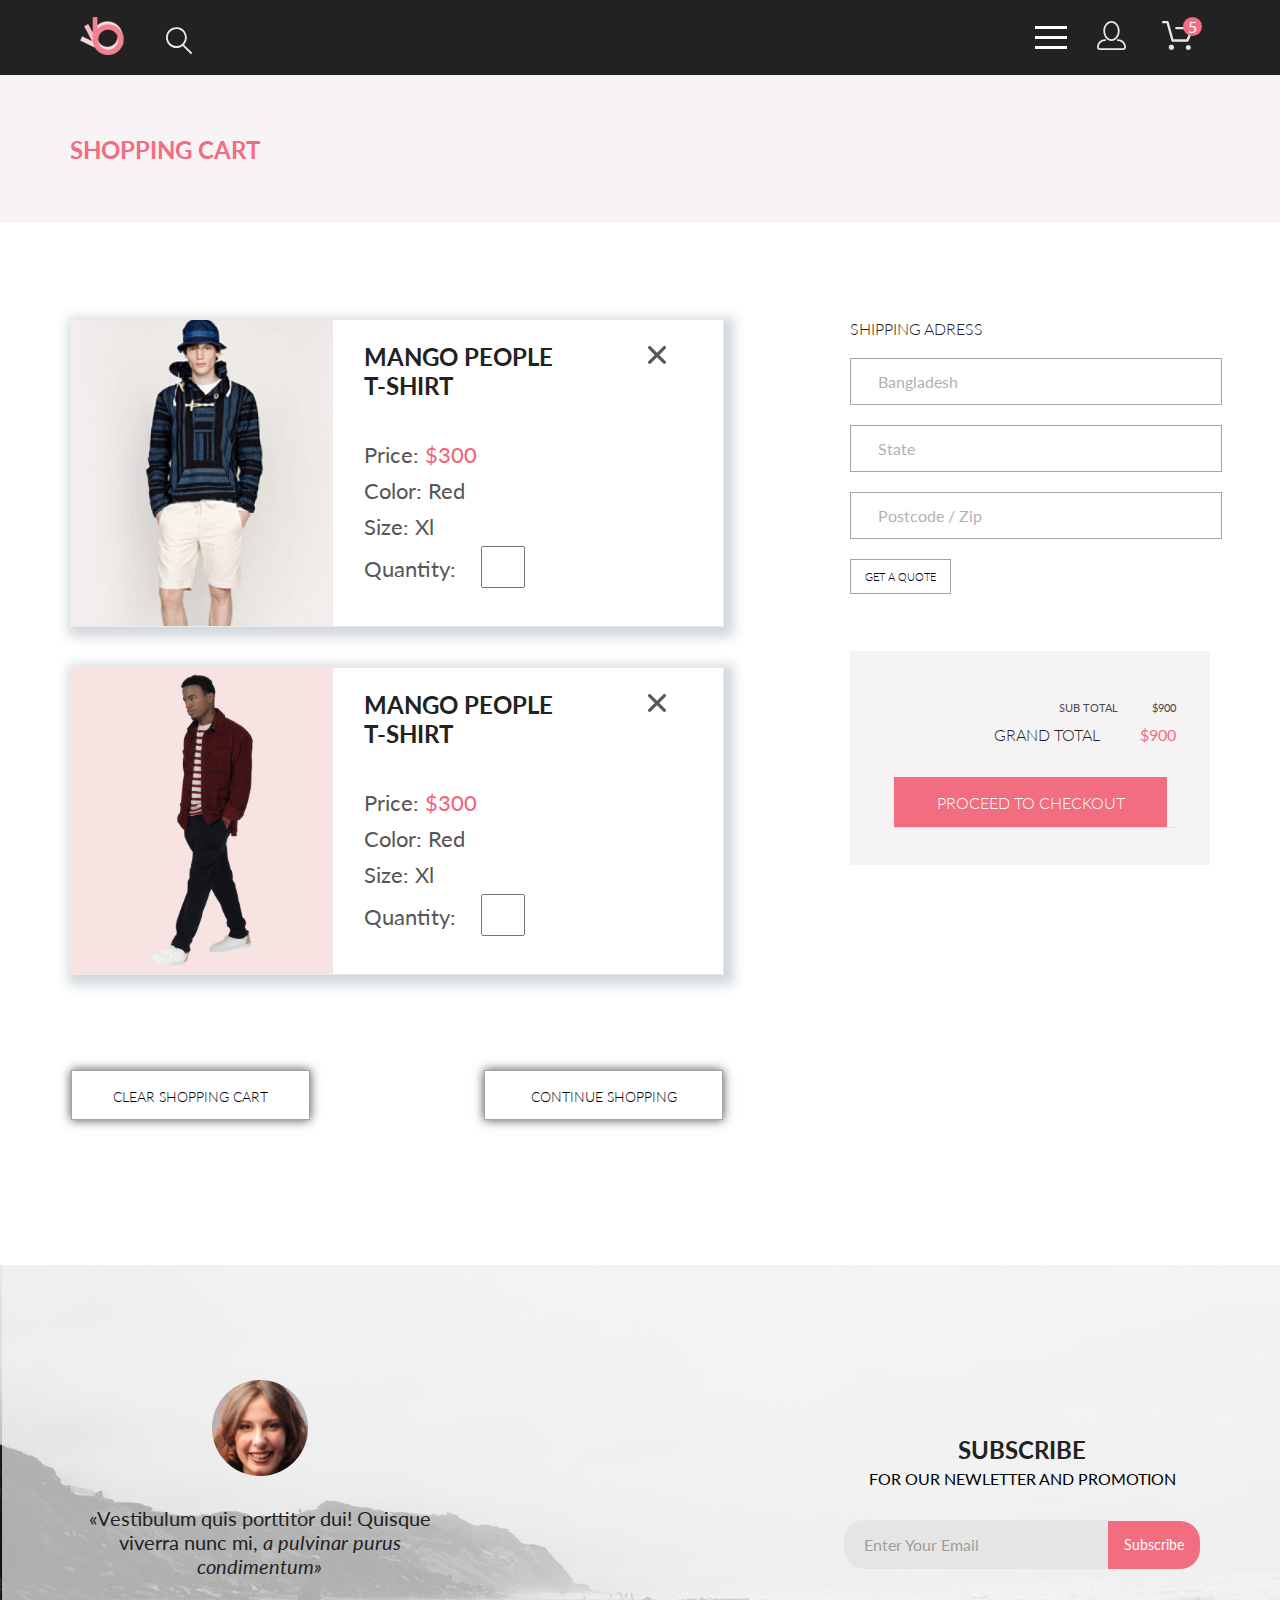
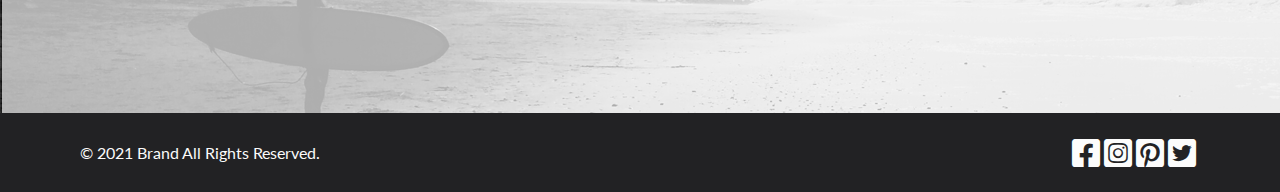
==== commit e725d3c4: "home work 7" ====
--- a/cart.html
+++ b/cart.html
@@ -199,13 +199,15 @@
                         </div>
                     </div>
                 </div>
-                <div class="right_cart">
+                <form action="#" class="right_cart">
+                    <div>
                     <header class="shoppin_adress">SHIPPING ADRESS</header>
                     <input class="input_text_cart" type="text" placeholder="Bangladesh">
                     <input class="input_text_cart" type="text" placeholder="State">
                     <input class="input_text_cart" type="text" placeholder="Postcode / Zip">
-                    <button class="quote_btn">get a&nbsp;quote</button>
-                    <div class="total">
+                       <input class="quote_btn" type="submit" value="get a&nbsp;quote">
+                    </div>
+                                        <div class="total">
                         <div class="total_wrp">
                             <div class="sub_total">
                                 <p class="text_sub_total">sub total</p>
@@ -215,10 +217,12 @@
                                 <p class="text_grand_total">grand total</p>
                                 <p class="text_grand_total_price">$900</p>
                             </div>
-                        </div>
-                        <button class="quote_btn_proceed">PROCEED TO&nbsp;CHECKOUT</button>
-                    </div>
-                </div>
+                            <button class="quote_btn_proceed">PROCEED TO&nbsp;CHECKOUT</button>
+                        </div>
+                     
+                        
+                    </div>
+                </form>
 
             </section>
         </main>
@@ -248,7 +252,7 @@
             </div>
 
             <div class="footer_bottom">
-                <div class="footer_wrp">
+                <div class="footer_wrp_bottom">
                     <p class="copy-rigths">&copy;&nbsp;2021 Brand All Rights Reserved.</p>
                     <div class="social_icons">
                         <a href="#"><i class="fab fa-facebook-square"></i></a>
--- a/css/style.css
+++ b/css/style.css
@@ -18,11 +18,13 @@
 /* header */
 
 .page_header {
+    padding: 0 10px;
+    box-sizing: border-box;
     position: relative;
     fill: #E8E8E8;
     width: 100%;
     background: #222222;
-    height: 75px;
+    min-height: 75px;
     display: flex;
     align-items: center;
 }
@@ -30,6 +32,7 @@
 .page_header_container {
 
     max-width: 1140px;
+    width: 100%;
     margin: 0 auto;
     display: flex;
     justify-content: space-between;
@@ -423,22 +426,37 @@
 }
 
 .brand_wrp_img {
-    margin-right: 100px;
+    /* margin-right: 100px; */
+
+
 }
 
 .brand {
 
-    height: 764px;
+
     background: #F1E4E6;
     display: flex;
     margin-bottom: 65px;
     justify-content: center;
 }
 
+.brand_box_wrap {
+    max-width: 405px;
+    width: 100%;
+    display: block;
+    display: flex;
+    justify-content: center;
+    flex-direction: column;
+    position: relative;
+}
+
 .brand_box {
-    display: flex;
-    margin-top: 290px;
-    margin-right: 331px;
+    max-width: 405px;
+    width: 100%;
+    display: block;
+    display: flex;
+    justify-content: center;
+    flex-direction: column;
     position: relative;
 }
 
@@ -452,16 +470,27 @@
 
 }
 
-.brand_box_wrp::before {
+.brand_box::before {
     content: "";
     display: block;
     width: 12px;
     height: 92px;
     background-color: #F16D7F;
     position: absolute;
-    top: 0;
+    /* top: 335px; */
     left: -28px;
 }
+
+/* .brand_box_wrap::before {
+    content: "";
+    display: block;
+    width: 12px;
+    height: 92px;
+    background-color: #F16D7F;
+    position: absolute;
+    top: 319px;
+    left: -28px;
+} */
 
 .brand_box_wrp:hover {
     transform: rotate(360deg);
@@ -469,6 +498,7 @@
 }
 
 .top_text {
+    margin: 0;
     font-family: Lato;
     font-style: normal;
     text-transform: uppercase;
@@ -479,6 +509,8 @@
 }
 
 .bottom_text {
+    margin: 0;
+    display: block;
     font-family: Lato;
     font-style: normal;
     text-transform: uppercase;
@@ -489,6 +521,7 @@
 }
 
 .bottom_text_fashion {
+    /* display: block; */
     text-transform: uppercase;
     font-family: Lato;
     font-style: normal;
@@ -504,7 +537,7 @@
 
 .categories {
     display: flex;
-    justify-content: center;
+    justify-content: space-between;
     align-items: flex-start;
     flex-wrap: wrap;
     width: 100%;
@@ -520,7 +553,7 @@
     flex-wrap: wrap;
     width: 360px;
     min-height: 260px;
-    margin: 0 30px 30px 0;
+    margin: 0 0px 30px 0;
     background-size: cover;
     background-position: center;
     transition: transform 1s;
@@ -873,7 +906,8 @@
 
 /* features */
 .features_wrp {
-    min-width: 1140px;
+    max-width: 1140px;
+    width: 100%;
     height: 341px;
     background-color: #222224;
     display: flex;
@@ -890,7 +924,7 @@
     display: flex;
     align-items: center;
     justify-content: space-between;
-    padding: 0 230px 0 230px;
+    /* padding: 0 230px 0 230px; */
     box-sizing: border-box;
 }
 
@@ -923,12 +957,25 @@
     width: 100%;
 }
 
+.footer_bottom_wrp {
+    max-width: 1140px;
+    width: 100%;
+    margin: 0 auto;
+    display: flex;
+    justify-content: space-between;
+    padding: 0 10px;
+    box-sizing: border-box;
+
+}
+
 .footer_wrp {
     max-width: 1140px;
     width: 100%;
     margin: 0 auto;
     display: flex;
     justify-content: space-between;
+    padding: 0 10px;
+    box-sizing: border-box;
 
 }
 
@@ -1000,7 +1047,7 @@
 .subscribe_btn {
 
     color: #FFFFFF;
-    padding: 20px;
+    padding: 16px;
     box-sizing: border-box;
     border: none;
     border-radius: 0 20px 20px 0;
@@ -1022,7 +1069,7 @@
 
 .footer_bottom {
     /* max-width: 1600px; */
-    height: 79px;
+    min-height: 79px;
     background-color: #222224;
     display: flex;
     justify-content: space-between;
@@ -1225,7 +1272,7 @@
 
 .other_filters_wrp {
     display: flex;
-    
+
 }
 
 .list_size_margin {
@@ -1431,7 +1478,7 @@
 .slider {
 
     margin-bottom: -49px;
-    height: 777px;
+    min-height: 777px;
     padding: 0;
     display: flex;
     align-items: center;
@@ -1526,7 +1573,7 @@
 
 .women_collection_price {
     text-align: center;
-    width: 642px;
+    max-width: 642px;
     height: 64px;
     font-weight: 300;
     font-size: 24px;
@@ -1547,6 +1594,7 @@
     font-size: 14px;
     line-height: 17px;
     color: #6F6E6E;
+    text-transform: uppercase;
 }
 
 .choose_item::after {
@@ -1579,6 +1627,7 @@
 
 .btn_svg {
     fill: #F26376;
+    margin-right: 23px;
 }
 
 .btn_cart:hover .btn_svg {
@@ -1592,10 +1641,12 @@
 /* shoping_cart */
 .cart_box {
     margin: 0 auto;
-    padding: 96px 0px 250px 230px;
-    display: flex;
-    box-sizing: border-box;
-    max-width: 1600px;
+    padding: 96px 0px 250px 0px;
+    display: flex;
+    justify-content: space-between;
+    box-sizing: border-box;
+    max-width: 1140px;
+    width: 100%;
     flex-wrap: wrap;
 }
 
@@ -1605,7 +1656,7 @@
 }
 
 .cart_item {
-    width: 652px;
+    max-width: 652px;
     height: 306px;
     display: flex;
     flex-wrap: wrap;
@@ -1656,7 +1707,7 @@
 
 .mango_number {
     width: 44px;
-    margin-left: 24px;
+    margin-left: 25px;
     padding: 0 0 0 6px;
     box-sizing: border-box;
 }
@@ -1724,7 +1775,7 @@
 }
 
 .right_cart {
-    margin-left: 129px;
+    /* margin-left: 129px; */
     width: 360px;
     height: 272px;
 }
@@ -1911,6 +1962,7 @@
 .list_margin {
     margin-bottom: 16px;
     list-style-type: none;
+
 }
 
 .fa-check {
@@ -1955,4 +2007,448 @@
     color: #FFFFFF;
     fill: white;
     box-shadow: none;
+}
+
+.mar {
+    margin-right: 20px;
+}
+
+.footer_wrp_bottom {
+    max-width: 1140px;
+    width: 100%;
+    margin: 0 auto;
+    display: flex;
+    justify-content: space-between;
+    /* flex-direction: column-reverse; */
+    padding: 0 10px;
+    box-sizing: border-box;
+}
+
+@media only screen and (min-width: 769px) and (max-width: 1080px) {
+    body {
+        outline: 2px solid red;
+    }
+
+    .categories_item {
+        max-width: 232px;
+        width: 100%;
+        min-height: 167px;
+        margin: 0 19px 0 0;
+    }
+
+    .categories_item:nth-child(3) {
+        margin: 0;
+        min-height: 167px;
+    }
+
+    .categories_item:last-child {
+        margin: 19px 0 0 0;
+        min-height: 116px;
+        max-width: 100%;
+    }
+}
+
+@media only screen and (max-width: 992px) {
+
+    body {
+        /* outline: 2px solid red; */
+    }
+
+    .products {
+        justify-content: center;
+    }
+
+    .products_item {
+        margin: 10px;
+    }
+
+    /*     .brand_wrp {
+        justify-content: center;
+    } */
+    .brand_wrp_img {
+        /* width: 50%; */
+        /* outline: 1px solid green;  */
+    }
+
+    /*     .brand_wrp_img img {
+        width: 100%;
+        height:100%;
+    } */
+    .brand_box {
+        margin-right: 20px;
+    }
+
+    .btn_products_wrp {
+        margin: 50px 0 0 0;
+    }
+    .breadcrumbs_box {
+        padding: 0;
+    }
+
+    .img_slider {
+        max-width: 361px;
+    width: 100%;
+    }
+    .women_collection_text {
+        width: 326px;
+    }
+
+}
+
+/* ========== @media 768px =============  */
+
+@media only screen and (max-width: 768px) {
+    .page_header {
+        padding: 0 32px;
+    }
+
+    .brand {
+        width: 100%;
+        min-height: 368px;
+    }
+
+    .brand_box::before {
+        top: 134px;
+    }
+
+    .top_text {
+        font-size: 44px;
+    }
+
+    .bottom_text,
+    .bottom_text_fashion {
+        font-size: 24px;
+    }
+
+    .categories {
+        margin: 0 0 154px 0;
+        box-sizing: border-box;
+    padding: 0 16px 0 15px;
+    }
+
+    .categories_item {
+        max-width: 232px;
+        width: 100%;
+        min-height: 167px;
+        margin: 0 19px 0 0;
+    }
+
+    .categories_item:nth-child(3) {
+        margin: 0;
+        min-height: 167px;
+    }
+
+    .categories_item:last-child {
+        margin: 19px 0 0 0;
+        min-height: 116px;
+        max-width: 100%;
+    }
+
+    .text_feature_link {
+        margin: 0 0 73px 0;
+    }
+
+    .features {
+        min-height: 610px;
+    }
+
+    .features_wrp {
+        flex-direction: column;
+        justify-content: center;
+    }
+
+    .footer_top {
+        min-height: 614px;
+    }
+
+    .footer_wrp {
+
+        flex-direction: column;
+        align-items: center;
+    }
+
+    .new_arrivals {
+        padding: 0 16px;
+        box-sizing: border-box;
+    }
+
+    .other_filters {
+        padding: 24px 0px 40px 380px;
+        margin-top: 0%;
+    }
+
+    .filter {
+        padding: 24px 16px 16px 16px;
+    }
+
+    .filter_btn {
+        margin: 0;
+    }
+
+    .products_item_catalog {
+        display: none;
+    }
+
+    .footer_bottom_wrp {
+        width: 100%;
+        display: flex;
+        justify-content: space-between;
+        padding: 0 10px;
+        box-sizing: border-box;
+    }
+
+    
+    .new_arrivals {
+        padding: 0 16px;
+    }
+
+    .filter_btn {
+        /* margin: 24px 0 0 0; */
+    }
+
+    .filter {
+        /* padding: 0 16px; */
+    }
+
+    .breadcrumbs_box {
+        padding: 0px 16px 0px 16px;
+    }
+
+    .pagination {
+        margin-top: 40px;
+        margin-bottom: 63px;
+    }
+
+    .new_arrivals_wrp {
+        /* padding: 0 0 0 16px; */
+    }
+    .filter_bar_wrp {
+        max-width: 768px;
+        width: 100%;
+    }
+.container1140 {
+    max-width: 768px;
+        width: 100%;
+}
+.products_item_prod:last-child {
+    display: none;
+}
+
+.input_registration {
+    min-width: 360px;
+}
+.registration {
+    padding: 64px 16px 96px 16px;
+}
+.registration_text {
+    margin-left: 22px;
+}
+.reg_text_header {
+    font-size: 16px;
+}
+.list_margin {
+    font-size: 16px;
+     }
+.cart_box {
+    padding: 59px 0px 250px 0px;
+    justify-content: center;
+}
+.cart_item {
+    max-width: 734px;
+} 
+.cross {
+    left: 430px;
+}
+.right_cart {
+    margin: 180px 0 0 0;
+}
+
+
+
+
+
+
+     
+}
+
+
+
+
+@media only screen and (max-width: 1024px) {
+    .products {
+        justify-content: space-around;
+    }
+}
+
+
+
+@media only screen and (max-width: 375px) {
+    .profile {
+        display: none;
+    }
+
+    .cart {
+        display: none;
+    }
+
+    .page_header {
+        padding: 0 16px 0 16px;
+    }
+
+    .brand_wrp_img {
+        display: none;
+    }
+
+    .top_text {
+        font-size: 46px;
+    }
+
+    .bottom_text {
+        font-size: 20px;
+    }
+
+    .brand_box {
+        margin-left: 83px;
+    }
+
+    .categories_item {
+        max-width: 343px;
+        width: 100%;
+        min-height: 247px;
+        margin: 0 16px 32px 16px;
+    }
+
+    .categories_item:nth-child(3) {
+        min-height: 247px;
+        margin: 0 0 32px 16px;
+    }
+
+    .categories {
+        margin: 0 0 64px 0;
+    }
+
+    .text_feature_link {
+        margin: 0 0 64px 0;
+    }
+
+    .btn_products_wrp {
+        margin: 40px 0 0 0;
+    }
+
+    .footer_wrp {
+        flex-direction: column;
+        min-height: 143px;
+        justify-content: center;
+    }
+
+    .feature_item {
+        align-items: center;
+    }
+
+    .social_icons {
+        margin: 8px 0 40px 0;
+    }
+
+    .footer_wrp_bottom {
+        max-width: 1140px;
+        min-height: 143px;
+        width: 100%;
+        margin: 0 auto;
+        display: flex;
+        justify-content: space-between;
+        flex-direction: column-reverse;
+        padding: 0 10px;
+        box-sizing: border-box;
+        align-items: center;
+    }
+
+    .copy-rigths {
+        margin: 0 0 9px 0;
+    }
+
+    .social_icons {
+        margin: 43px 0 40px 0;
+    }
+
+    .feature_item_top {
+        margin-top: 24px;
+        margin-bottom: 14px;
+    }
+
+    .subscribe_box {
+        max-width: 341px;
+    }
+
+    .footer_top {
+        min-height: 550px;
+    }
+.new_arrivals_wrp {
+    flex-direction: column;
+    align-items: center;
+}
+.filter {
+    width: 1px;
+}
+.other_filters {
+    padding: 24px 0px 40px 12px;
+}
+.slider {
+    min-height: 624px;
+}
+.women_collection_price {
+    min-width: 175px;
+    margin: 0px 0px 42px 0px;
+}
+.women_collection {
+    border: none;
+    border-bottom: 1px solid #EAEAEA;
+}
+.products_margin {
+    margin-top: 64px;
+    margin-bottom: 64px;
+}
+.choose_item {
+    font-size: 10px;
+}
+.features {
+    display: none;
+}
+.input_registration {
+    min-width: 335px;
+}
+.registration {
+    padding: 40px 16px 96px 16px;
+    flex-wrap: wrap;
+}
+.join_btn {
+    margin-bottom: 40px; 
+}
+.footer_top {
+    margin-top: 96px;
+}
+}
+
+
+
+
+@media only screen and (max-width: 750px) {
+    .brand_wrp_img {
+        display: none;
+    }
+
+    .categories_item {
+        max-width: 343px;
+        width: 100%;
+        min-height: 247px;
+        margin: 16px 0 32px 0px;
+    }
+
+    .categories_item:nth-child(3) {
+        min-height: 247px;
+        margin: 0 0 32px 0px;
+    }
+
+    .categories {
+        justify-content: center;
+    }
 }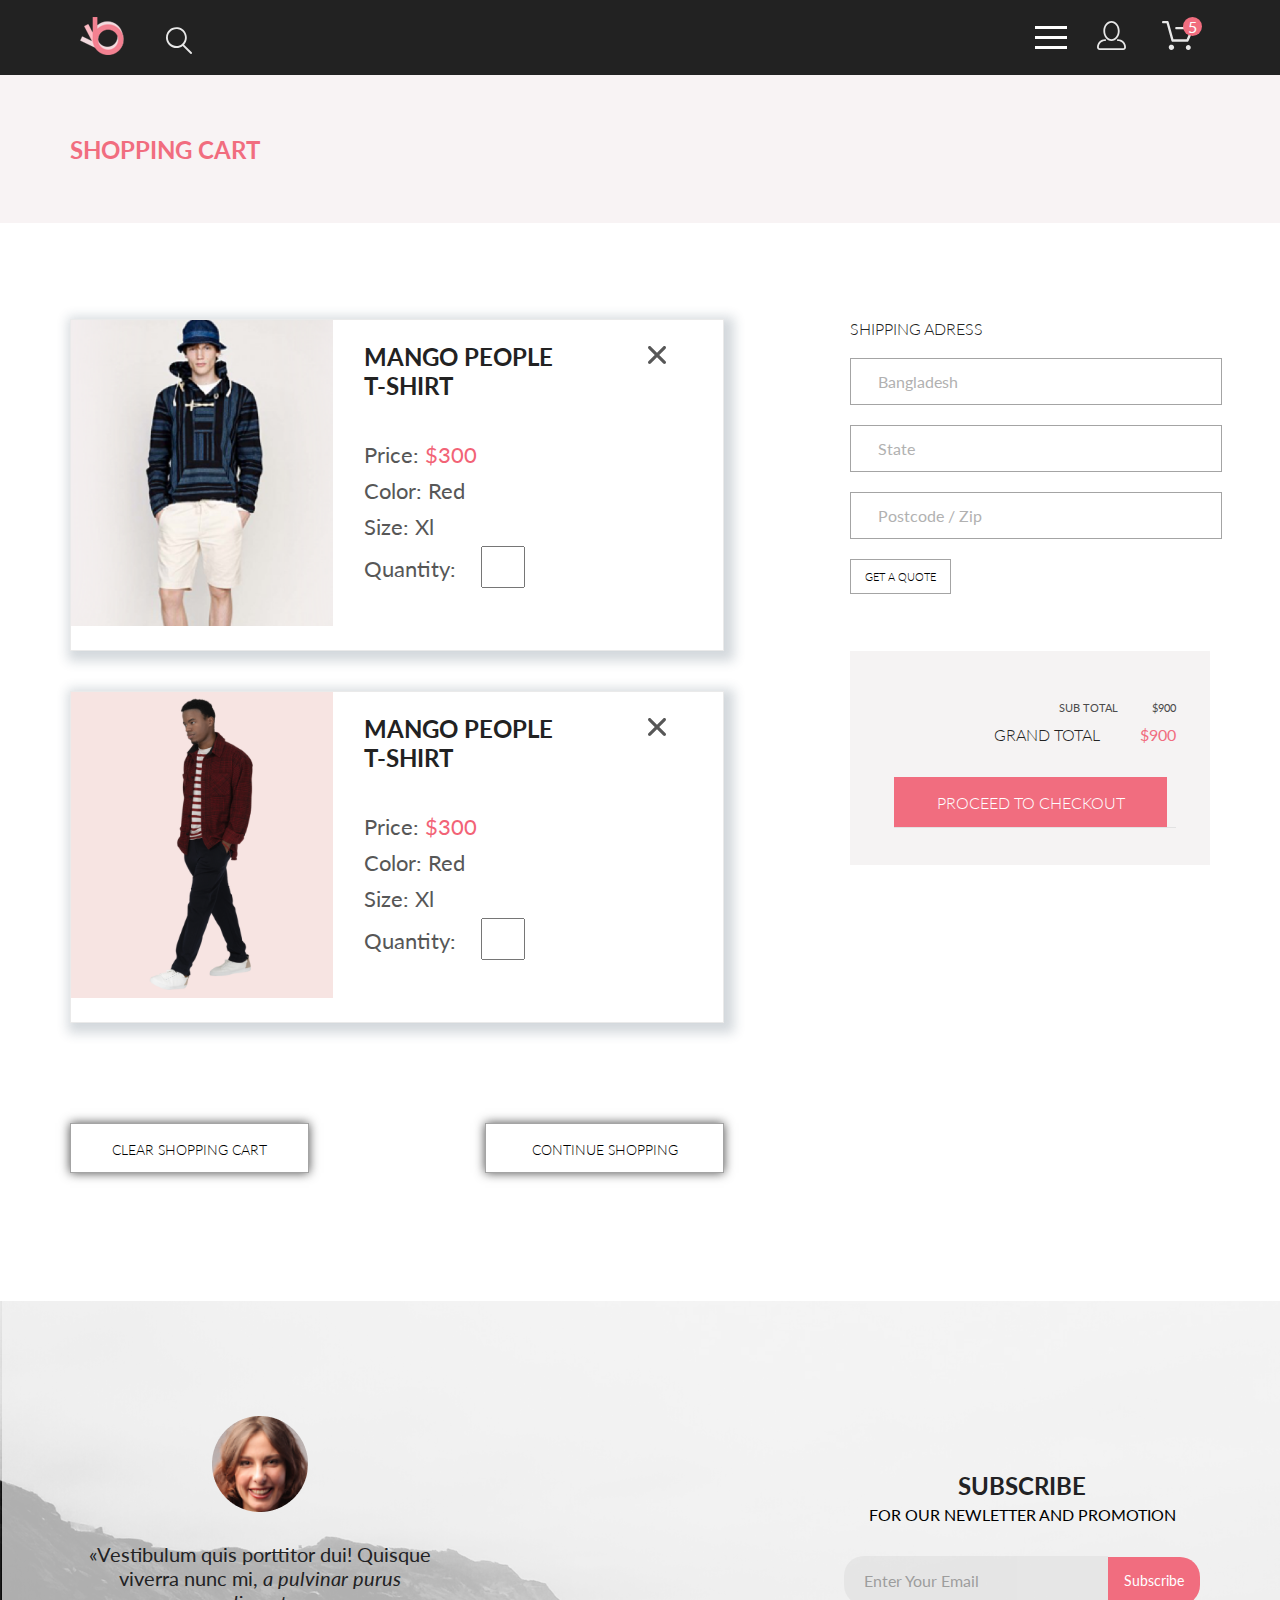
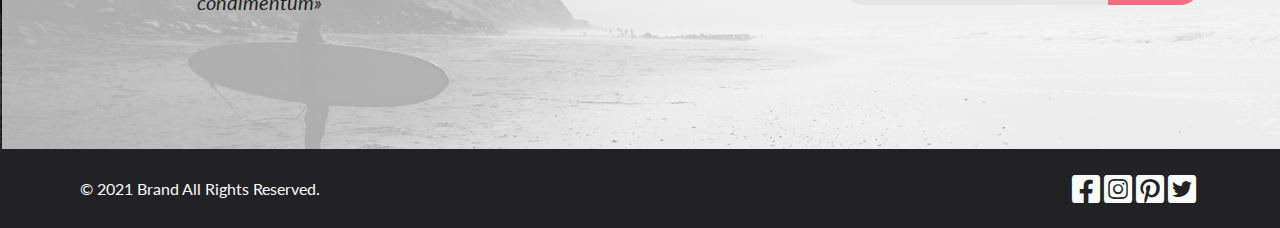
==== commit 15448d7d: "end of project" ====
--- a/cart.html
+++ b/cart.html
@@ -186,28 +186,22 @@
                             </div>
                         </div>
                         <div class="btn_wrp">
-                            <button class="btn_cart_margin">
-
-                                CLEAR SHOPPING CART
-
-                            </button>
-                            <button class="btn_cart_margin">
-
-                                CONTINUE SHOPPING
-
-                            </button>
-                        </div>
-                    </div>
-                </div>
+
+                        </div>
+
+                    </div>
+
+                </div>
+
                 <form action="#" class="right_cart">
-                    <div>
-                    <header class="shoppin_adress">SHIPPING ADRESS</header>
-                    <input class="input_text_cart" type="text" placeholder="Bangladesh">
-                    <input class="input_text_cart" type="text" placeholder="State">
-                    <input class="input_text_cart" type="text" placeholder="Postcode / Zip">
-                       <input class="quote_btn" type="submit" value="get a&nbsp;quote">
-                    </div>
-                                        <div class="total">
+                    <div class="right_cart_input">
+                        <header class="shoppin_adress">SHIPPING ADRESS</header>
+                        <input class="input_text_cart" type="text" placeholder="Bangladesh">
+                        <input class="input_text_cart" type="text" placeholder="State">
+                        <input class="input_text_cart" type="text" placeholder="Postcode / Zip">
+                        <input class="quote_btn" type="submit" value="get a&nbsp;quote">
+                    </div>
+                    <div class="total">
                         <div class="total_wrp">
                             <div class="sub_total">
                                 <p class="text_sub_total">sub total</p>
@@ -219,10 +213,23 @@
                             </div>
                             <button class="quote_btn_proceed">PROCEED TO&nbsp;CHECKOUT</button>
                         </div>
-                     
-                        
+
+
                     </div>
                 </form>
+                <div class="btn_cart_box">
+                    <button class="btn_cart_margin">
+
+                        CLEAR SHOPPING CART
+
+                    </button>
+                    <button class="btn_cart_margin">
+
+                        CONTINUE SHOPPING
+
+                    </button>
+                </div>
+
 
             </section>
         </main>
--- a/css/style.css
+++ b/css/style.css
@@ -426,6 +426,7 @@
 }
 
 .brand_wrp_img {
+
     /* margin-right: 100px; */
 
 
@@ -1641,7 +1642,7 @@
 /* shoping_cart */
 .cart_box {
     margin: 0 auto;
-    padding: 96px 0px 250px 0px;
+    padding: 96px 0px 128px 0px;
     display: flex;
     justify-content: space-between;
     box-sizing: border-box;
@@ -1657,7 +1658,7 @@
 
 .cart_item {
     max-width: 652px;
-    height: 306px;
+    min-height: 306px;
     display: flex;
     flex-wrap: wrap;
     border: 1px solid #EAEAEA;
@@ -1739,7 +1740,7 @@
 }
 
 .btn_cart_margin {
-    margin-top: 72px;
+    margin: 60px 0 0 0;
     width: 239px;
     height: 50px;
     display: flex;
@@ -1755,6 +1756,14 @@
     color: #000000;
     box-shadow: 0 0 10px #4A4A4A;
 }
+
+.btn_cart_box {
+    display: flex;
+    justify-content: space-between;
+    max-width: 654px;
+    width: 100%;
+}
+
 
 .btn_cart_margin:hover {
     background-color: #F26376;
@@ -2081,14 +2090,16 @@
     .btn_products_wrp {
         margin: 50px 0 0 0;
     }
+
     .breadcrumbs_box {
         padding: 0;
     }
 
     .img_slider {
         max-width: 361px;
-    width: 100%;
-    }
+        width: 100%;
+    }
+
     .women_collection_text {
         width: 326px;
     }
@@ -2123,7 +2134,7 @@
     .categories {
         margin: 0 0 154px 0;
         box-sizing: border-box;
-    padding: 0 16px 0 15px;
+        padding: 0 16px 0 15px;
     }
 
     .categories_item {
@@ -2197,7 +2208,7 @@
         box-sizing: border-box;
     }
 
-    
+
     .new_arrivals {
         padding: 0 16px;
     }
@@ -2222,61 +2233,130 @@
     .new_arrivals_wrp {
         /* padding: 0 0 0 16px; */
     }
+
     .filter_bar_wrp {
         max-width: 768px;
         width: 100%;
     }
-.container1140 {
-    max-width: 768px;
+
+    .container1140 {
+        max-width: 768px;
         width: 100%;
-}
-.products_item_prod:last-child {
-    display: none;
-}
-
-.input_registration {
-    min-width: 360px;
-}
-.registration {
-    padding: 64px 16px 96px 16px;
-}
-.registration_text {
-    margin-left: 22px;
-}
-.reg_text_header {
-    font-size: 16px;
-}
-.list_margin {
-    font-size: 16px;
-     }
-.cart_box {
-    padding: 59px 0px 250px 0px;
-    justify-content: center;
-}
-.cart_item {
-    max-width: 734px;
-} 
-.cross {
-    left: 430px;
-}
-.right_cart {
-    margin: 180px 0 0 0;
-}
-
-
-
-
-
-
-     
-}
-
-
-
-
-@media only screen and (max-width: 1024px) {
+    }
+
+    .products_item_prod:last-child {
+        display: none;
+    }
+
+    .input_registration {
+        min-width: 360px;
+    }
+
+    .registration {
+        padding: 64px 16px 96px 16px;
+    }
+
+    .registration_text {
+        margin-left: 22px;
+    }
+
+    .reg_text_header {
+        font-size: 16px;
+    }
+
+    .list_margin {
+        font-size: 16px;
+    }
+
+    .cart_box {
+        padding: 59px 0px 128px 0px;
+        justify-content: center;
+    }
+
+    .cart_item {
+        max-width: 734px;
+    }
+
+    .cross {
+        left: 430px;
+    }
+
+    .right_cart {
+        margin: 180px 0 -20px 0;
+    }
+
+    .right_cart {
+        display: flex;
+        justify-content: center;
+        margin-top: 64px;
+    }
+
+    .total {
+        margin: 39px 0 0px 26px;
+    }
+
+    .input_text_cart {
+        min-width: 340px;
+    }
+
+    .total {
+        margin: 39px 0 0px 34px;
+    }
+
+    .btn_cart_margin {
+        margin: -325px 0 0 10px;
+    }
+
+
+}
+
+
+
+@media only screen and (min-width: 1024px) and (max-width:1025px) {
     .products {
         justify-content: space-around;
+    }
+
+    .new_arrivals_wrp {
+        padding: 0 20px;
+    }
+
+    .filter_bar_wrp {
+        padding: 0 0;
+    }
+
+    .other_filters_wrp {
+        margin: 0 0;
+    }
+
+    .products_item:last-child {
+        display: none;
+    }
+
+    .container1140 {
+        max-width: 1000px;
+    }
+
+    .registration {
+        padding: 40px 0px 60px 30px;
+    }
+
+    .cart_box {
+        display: block;
+        margin: 0 195px;
+    }
+
+    .right_cart {
+        display: flex;
+    }
+
+    .right_cart_input {
+        min-width: 270px;
+    }
+
+    .total {
+        margin-left: 26px;
+        margin-top: 38px;
     }
 }
 
@@ -2382,50 +2462,150 @@
     .footer_top {
         min-height: 550px;
     }
-.new_arrivals_wrp {
-    flex-direction: column;
-    align-items: center;
-}
-.filter {
-    width: 1px;
-}
-.other_filters {
-    padding: 24px 0px 40px 12px;
-}
-.slider {
-    min-height: 624px;
-}
-.women_collection_price {
-    min-width: 175px;
-    margin: 0px 0px 42px 0px;
-}
-.women_collection {
-    border: none;
-    border-bottom: 1px solid #EAEAEA;
-}
-.products_margin {
-    margin-top: 64px;
-    margin-bottom: 64px;
-}
-.choose_item {
-    font-size: 10px;
-}
-.features {
-    display: none;
-}
-.input_registration {
-    min-width: 335px;
-}
-.registration {
-    padding: 40px 16px 96px 16px;
-    flex-wrap: wrap;
-}
-.join_btn {
-    margin-bottom: 40px; 
-}
-.footer_top {
-    margin-top: 96px;
-}
+
+    .new_arrivals_wrp {
+        flex-direction: column;
+        align-items: center;
+    }
+
+    .filter {
+        width: 1px;
+    }
+
+    .other_filters {
+        padding: 24px 0px 40px 12px;
+    }
+
+    .slider {
+        min-height: 624px;
+    }
+
+    .women_collection_price {
+        min-width: 175px;
+        margin: 0px 0px 42px 0px;
+    }
+
+    .women_collection {
+        border: none;
+        border-bottom: 1px solid #EAEAEA;
+    }
+
+    .products_margin {
+        margin-top: 64px;
+        margin-bottom: 64px;
+    }
+
+    .choose_item {
+        font-size: 10px;
+    }
+
+    .features {
+        display: none;
+    }
+
+    .input_registration {
+        min-width: 335px;
+    }
+
+    .registration {
+        padding: 40px 16px 96px 16px;
+        flex-wrap: wrap;
+    }
+
+    .join_btn {
+        margin-bottom: 40px;
+    }
+
+    .footer_top {
+        margin-top: 96px;
+    }
+
+    .slider_switch_right {
+        position: absolute;
+        left: 328px;
+    }
+
+    .slider_switch_left {
+        position: absolute;
+        z-index: 1;
+    }
+
+    .img_slider {
+        position: relative;
+    }
+
+    .cart_item {
+        max-width: 358px;
+        min-height: 188px;
+    }
+
+    .text_mango_ {
+        font-size: 16px;
+
+    }
+
+    .cart_item_text_box {
+        padding: 13px 36px 0px 17px;
+    }
+
+    .text_mango {
+        font-size: 16px;
+        margin: 0 0 20px 0;
+    }
+
+    .text_price {
+        font-size: 14px;
+        margin: 0 0 4px 0;
+        line-height: 16px;
+    }
+
+    .mango_number {
+        width: 24px;
+        height: 24px;
+        margin: -3px 0px 0px 15px;
+    }
+
+    .cart_img {
+        width: 143px;
+        height: 188px;
+        margin: 0px 0px 0px 0px;
+    }
+
+    .cross {
+        left: 178px;
+        top: 15px;
+    }
+
+    .btn_cart_margin {
+        padding: 10px 0px 0px 0px;
+        margin: 0;
+        width: 175px;
+        height: 33px;
+        line-height: 14px;
+        font-size: 12px;
+        margin-right: 9px;
+    }
+
+    .right_cart {
+        margin: 48px 0 0 0;
+        display: block;
+    }
+
+    .cart_box {
+        padding: 59px 0px 256px 0px;
+    }
+
+    .total {
+        margin: 39px 0 0px 0px;
+    }
+
+    .input_text_cart {
+        width: 0;
+    }
+
+    .btn_cart_box {
+        margin: -328px 0px 0 7px;
+    }
 }
 
 
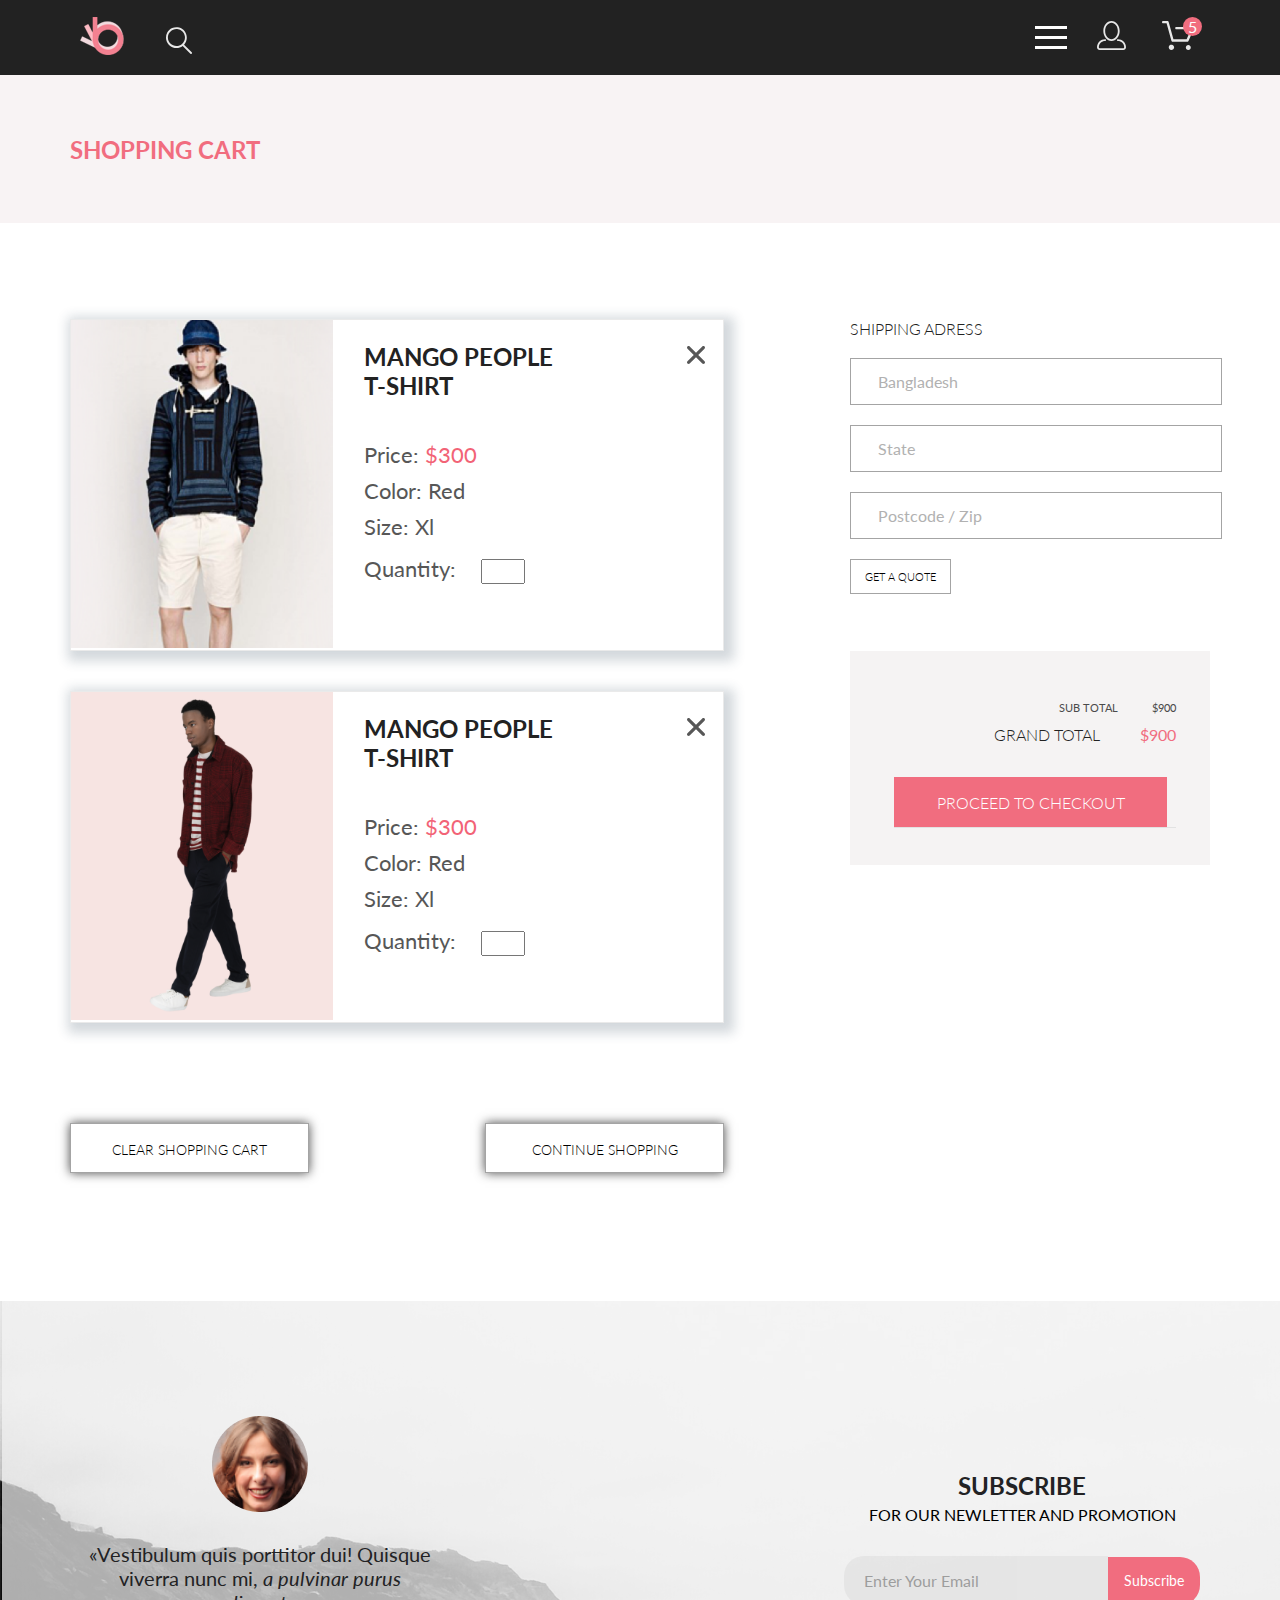
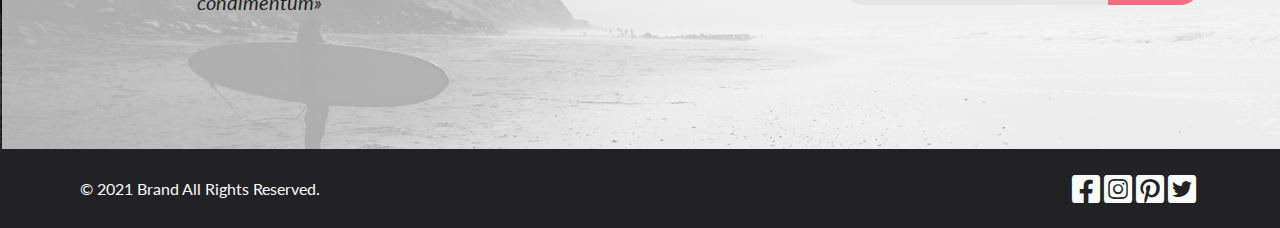
==== commit 2f19a55b: "fix all bugs" ====
--- a/cart.html
+++ b/cart.html
@@ -139,7 +139,7 @@
             <section class="cart_box">
                 <div class="left_cart">
                     <div class="cart_item">
-                        <img class="cart_img" src="./img/product_photo3.png" alt="photo" width="262" height="306">
+                        <img class="cart_img" src="./img/product_photo3.png" alt="photo" width="262" height="328">
                         <div class="cart_item_text_box">
                             <h3 class="text_mango_">MANGO PEOPLE</h3>
                             <h3 class="text_mango">T-SHIRT</h3>
@@ -164,7 +164,7 @@
                     </div>
 
                     <div class="cart_item">
-                        <img class="cart_img" src="./img/product_photo7.png" alt="photo" width="262" height="306">
+                        <img class="cart_img" src="./img/product_photo7.png" alt="photo" width="262" height="328">
                         <div class="cart_item_text_box">
                             <h3 class="text_mango_">MANGO PEOPLE</h3>
                             <h3 class="text_mango">T-SHIRT</h3>
--- a/css/style.css
+++ b/css/style.css
@@ -168,7 +168,7 @@
     list-style: none;
 
     position: absolute;
-    top: 75px;
+    top: 60px;
     /* значение в свойстве top удобно задать через переменную равную высоте первого блока */
     right: 0;
     z-index: 20;
@@ -1415,7 +1415,7 @@
 
 .list_size_item_title {
     display: block;
-    margin: 0 0 6px 0;
+    margin: 0 21px 6px 0;
     position: relative;
     text-transform: uppercase;
     font-family: Roboto;
@@ -1435,6 +1435,17 @@
     position: absolute;
     top: 1px;
     left: -23.5px;
+}
+
+.filter_word {
+    color: black;
+    font-size: 14px;
+    line-height: 17px;
+    margin-right: 11px;
+}
+
+.filter_word:hover {
+    color: #EF5B70;
 }
 
 .filter_sublist_item_marg {
@@ -1543,6 +1554,19 @@
     line-height: 17px;
     color: #F16D7F;
     text-transform: uppercase;
+    position: relative;
+    margin-bottom: 45px;
+}
+
+.women_collection_header::after {
+    content: "";
+    display: block;
+    width: 63px;
+    height: 3px;
+    background-color: #F16D7F;
+    left: 42px;
+    top: 42px;
+    position: absolute;
 }
 
 .women_collection_stick {
@@ -1574,7 +1598,7 @@
 
 .women_collection_price {
     text-align: center;
-    max-width: 642px;
+    width: 642px;
     height: 64px;
     font-weight: 300;
     font-size: 24px;
@@ -1708,6 +1732,8 @@
 
 .mango_number {
     width: 44px;
+    height: 25px;
+    margin-top: 13px;
     margin-left: 25px;
     padding: 0 0 0 6px;
     box-sizing: border-box;
@@ -1780,7 +1806,7 @@
 .cross {
     position: absolute;
     top: 26px;
-    left: 315px;
+    left: 354px;
 }
 
 .right_cart {
@@ -2126,6 +2152,10 @@
         font-size: 44px;
     }
 
+    .women_collection_price {
+        margin-bottom: 24px;
+    }
+
     .bottom_text,
     .bottom_text_fashion {
         font-size: 24px;
@@ -2365,6 +2395,11 @@
 @media only screen and (max-width: 375px) {
     .profile {
         display: none;
+    }
+
+    .filter_list {
+        background-color: white;
+        width: 207px;
     }
 
     .cart {
@@ -2472,6 +2507,10 @@
         width: 1px;
     }
 
+    .filter_word {
+        display: none;
+    }
+
     .other_filters {
         padding: 24px 0px 40px 12px;
     }
@@ -2481,7 +2520,7 @@
     }
 
     .women_collection_price {
-        min-width: 175px;
+        width: 175px;
         margin: 0px 0px 42px 0px;
     }
 
@@ -2561,8 +2600,9 @@
 
     .mango_number {
         width: 24px;
-        height: 24px;
-        margin: -3px 0px 0px 15px;
+        height: 15px;
+
+        margin: 0px 0px 0px 15px;
     }
 
     .cart_img {
